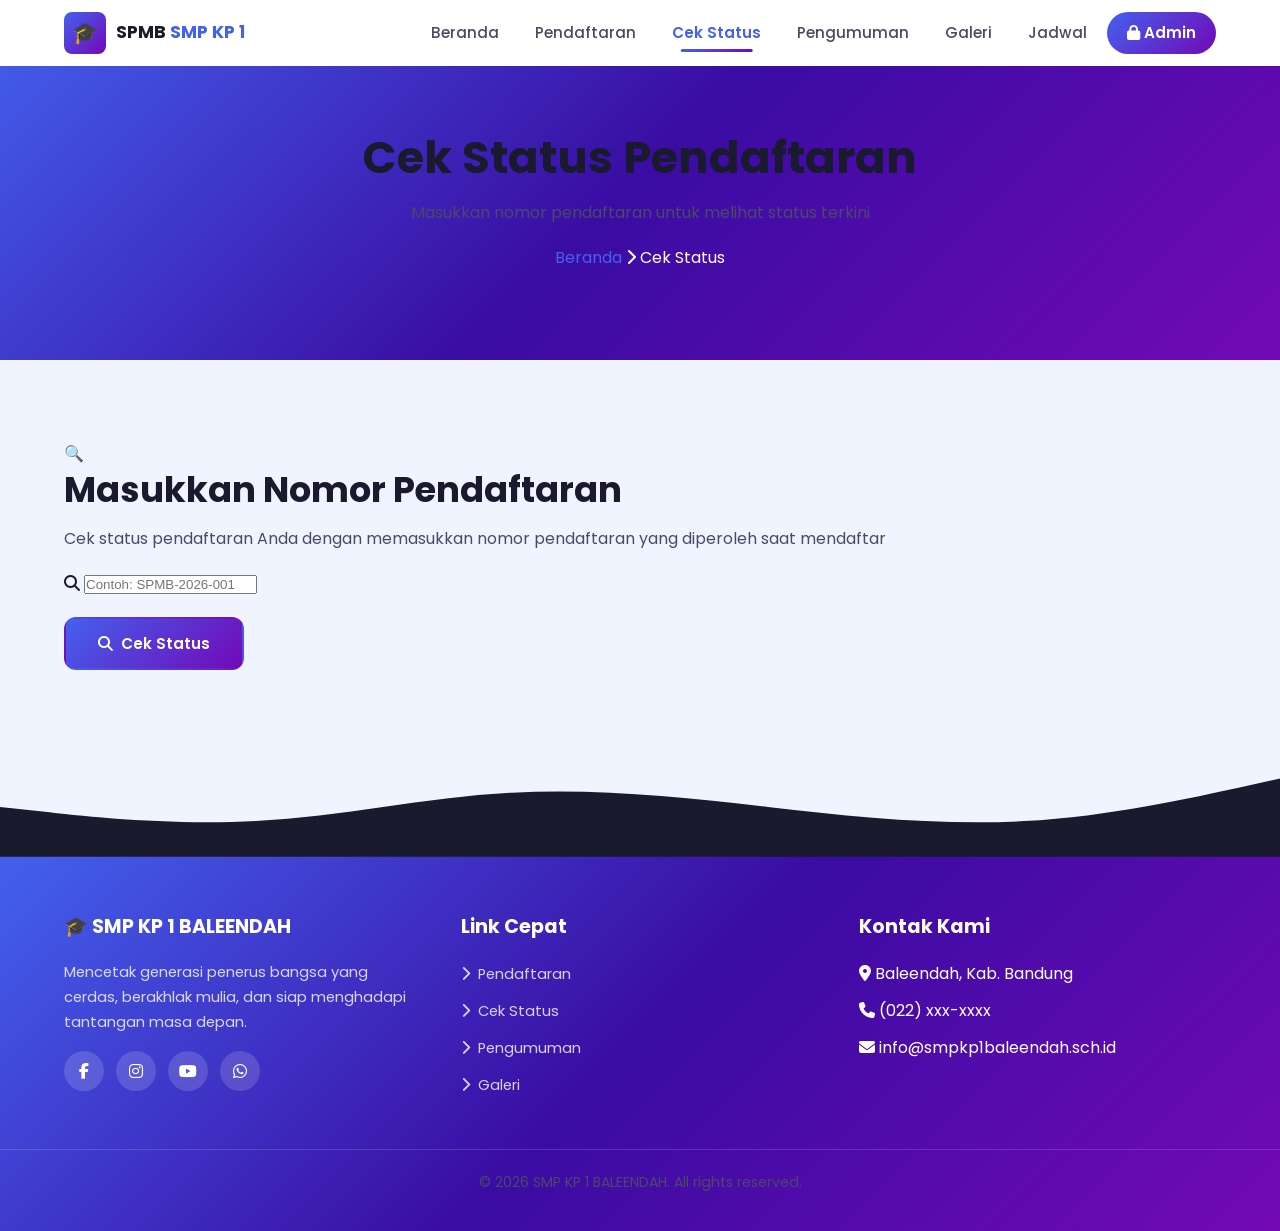
==== cek-status.html @ 46c28413 "v1" ====
<!DOCTYPE html>
<html lang="id">
<head>
    <meta charset="UTF-8">
    <meta name="viewport" content="width=device-width, initial-scale=1.0">
    <title>Cek Status - SPMB SMP KP 1 BALEENDAH</title>
    <link href="https://fonts.googleapis.com/css2?family=Poppins:wght@300;400;500;600;700;800&display=swap" rel="stylesheet">
    <link rel="stylesheet" href="https://cdnjs.cloudflare.com/ajax/libs/font-awesome/6.4.0/css/all.min.css">
    <link href="https://unpkg.com/aos@2.3.1/dist/aos.css" rel="stylesheet">
    <link rel="stylesheet" href="/css/style.css">
</head>
<body>
    <!-- Navbar -->
    <nav class="navbar">
        <div class="nav-container">
            <a href="/" class="nav-logo">
                <span class="logo-icon">🎓</span>
                <span class="logo-text">SPMB <span class="logo-highlight">SMP KP 1</span></span>
            </a>
            <div class="nav-menu" id="navMenu">
                <a href="/" class="nav-link">Beranda</a>
                <a href="/pendaftaran.html" class="nav-link">Pendaftaran</a>
                <a href="/cek-status.html" class="nav-link active">Cek Status</a>
                <a href="/pengumuman.html" class="nav-link">Pengumuman</a>
                <a href="/galeri.html" class="nav-link">Galeri</a>
                <a href="/jadwal.html" class="nav-link">Jadwal</a>
                <a href="/admin/" class="nav-link nav-admin-link"><i class="fas fa-lock"></i> Admin</a>
            </div>
            <button class="nav-toggle" id="navToggle" aria-label="Menu">
                <span></span><span></span><span></span>
            </button>
        </div>
    </nav>

    <!-- Page Hero -->
    <section class="page-hero">
        <div class="page-hero-content">
            <h1 data-aos="fade-up">Cek Status Pendaftaran</h1>
            <p data-aos="fade-up" data-aos-delay="100">Masukkan nomor pendaftaran untuk melihat status terkini</p>
            <div class="breadcrumb" data-aos="fade-up" data-aos-delay="200">
                <a href="/">Beranda</a>
                <span><i class="fas fa-chevron-right"></i></span>
                <span class="current">Cek Status</span>
            </div>
        </div>
    </section>

    <!-- Check Status Section -->
    <section class="section">
        <div class="container">
            <div class="status-check-card" data-aos="fade-up">
                <div class="status-check-header">
                    <div class="status-check-icon">🔍</div>
                    <h2>Masukkan Nomor Pendaftaran</h2>
                    <p>Cek status pendaftaran Anda dengan memasukkan nomor pendaftaran yang diperoleh saat mendaftar</p>
                </div>
                <form id="statusForm" class="status-check-form">
                    <div class="form-group">
                        <div class="input-with-icon">
                            <i class="fas fa-search"></i>
                            <input type="text" id="noPendaftaranInput" class="form-control" placeholder="Contoh: SPMB-2026-001" required>
                        </div>
                    </div>
                    <button type="submit" class="btn btn-primary btn-block" id="btnCekStatus">
                        <i class="fas fa-search"></i> Cek Status
                    </button>
                </form>

                <!-- Loading Spinner -->
                <div class="loading-spinner" id="statusLoading" style="display:none;">
                    <div class="spinner"></div>
                    <p>Mencari data pendaftaran...</p>
                </div>
            </div>

            <!-- Status Result -->
            <div id="statusResult" class="status-result" style="display:none;" data-aos="fade-up">
                <div class="status-result-card">
                    <div class="status-result-icon" id="statusIcon"></div>
                    <div class="status-result-badge" id="statusBadge"></div>
                    <div class="status-result-info">
                        <div class="info-item">
                            <span class="info-label"><i class="fas fa-user"></i> Nama Lengkap</span>
                            <span class="info-value" id="resultNama"></span>
                        </div>
                        <div class="info-item">
                            <span class="info-label"><i class="fas fa-hashtag"></i> No. Pendaftaran</span>
                            <span class="info-value" id="resultNoPendaftaran"></span>
                        </div>
                        <div class="info-item">
                            <span class="info-label"><i class="fas fa-info-circle"></i> Status</span>
                            <span class="info-value" id="resultStatus"></span>
                        </div>
                    </div>
                    <div class="status-result-actions" id="statusActions"></div>
                </div>
            </div>

            <!-- Status Error -->
            <div id="statusError" class="status-error" style="display:none;" data-aos="fade-up">
                <div class="status-error-card">
                    <div class="status-error-icon">❌</div>
                    <h3>Data Tidak Ditemukan</h3>
                    <p id="statusErrorMessage">Nomor pendaftaran tidak ditemukan. Pastikan nomor yang Anda masukkan benar.</p>
                    <button class="btn btn-secondary" onclick="resetStatusCheck()">
                        <i class="fas fa-redo"></i> Coba Lagi
                    </button>
                </div>
            </div>
        </div>
    </section>

    <!-- Footer -->
    <footer class="footer">
        <div class="footer-wave">
            <svg xmlns="http://www.w3.org/2000/svg" viewBox="0 0 1440 120" preserveAspectRatio="none">
                <path fill="currentColor" d="M0,64L48,69.3C96,75,192,85,288,80C384,75,480,53,576,48C672,43,768,53,864,64C960,75,1056,85,1152,80C1248,75,1344,53,1392,42.7L1440,32L1440,120L1392,120C1344,120,1248,120,1152,120C1056,120,960,120,864,120C768,120,672,120,576,120C480,120,384,120,288,120C192,120,96,120,48,120L0,120Z"></path>
            </svg>
        </div>
        <div class="footer-content">
            <div class="footer-container">
                <div class="footer-col">
                    <h3>🎓 SMP KP 1 BALEENDAH</h3>
                    <p>Mencetak generasi penerus bangsa yang cerdas, berakhlak mulia, dan siap menghadapi tantangan masa depan.</p>
                    <div class="footer-social">
                        <a href="#"><i class="fab fa-facebook-f"></i></a>
                        <a href="#"><i class="fab fa-instagram"></i></a>
                        <a href="#"><i class="fab fa-youtube"></i></a>
                        <a href="#"><i class="fab fa-whatsapp"></i></a>
                    </div>
                </div>
                <div class="footer-col">
                    <h3>Link Cepat</h3>
                    <ul>
                        <li><a href="/pendaftaran.html"><i class="fas fa-chevron-right"></i> Pendaftaran</a></li>
                        <li><a href="/cek-status.html"><i class="fas fa-chevron-right"></i> Cek Status</a></li>
                        <li><a href="/pengumuman.html"><i class="fas fa-chevron-right"></i> Pengumuman</a></li>
                        <li><a href="/galeri.html"><i class="fas fa-chevron-right"></i> Galeri</a></li>
                    </ul>
                </div>
                <div class="footer-col">
                    <h3>Kontak Kami</h3>
                    <ul>
                        <li><i class="fas fa-map-marker-alt"></i> Baleendah, Kab. Bandung</li>
                        <li><i class="fas fa-phone"></i> (022) xxx-xxxx</li>
                        <li><i class="fas fa-envelope"></i> info@smpkp1baleendah.sch.id</li>
                    </ul>
                </div>
            </div>
            <div class="footer-bottom">
                <p>&copy; 2026 SMP KP 1 BALEENDAH. All rights reserved.</p>
            </div>
        </div>
    </footer>

    <script src="https://unpkg.com/aos@2.3.1/dist/aos.js"></script>
    <script src="/js/config.js"></script>
    <script src="/js/app.js"></script>
    <script>AOS.init({ duration: 800, once: true });</script>
</body>
</html>
---- css/style.css ----
/* ============================================
   SPMB SMP KP 1 BALEENDAH - Main Stylesheet
   Colorful & Playful Design for Middle School
   ============================================ */

/* ------------------------------------------
   1. CSS Variables (:root)
   ------------------------------------------ */
:root {
  --primary: #4361EE;
  --primary-dark: #3A56D4;
  --primary-light: #6B83F2;
  --secondary: #F72585;
  --secondary-dark: #D91E73;
  --accent-cyan: #4CC9F0;
  --accent-purple: #7209B7;
  --accent-deep: #3A0CA3;
  --success: #06D6A0;
  --warning: #FFD166;
  --danger: #EF476F;
  --bg-main: #F0F4FF;
  --bg-card: #FFFFFF;
  --text-dark: #1A1A2E;
  --text-medium: #4A4A68;
  --text-light: #8888A0;
  --gradient-primary: linear-gradient(135deg, #4361EE, #7209B7);
  --gradient-hero: linear-gradient(135deg, #4361EE 0%, #3A0CA3 50%, #7209B7 100%);
  --gradient-secondary: linear-gradient(135deg, #F72585, #7209B7);
  --gradient-cyan: linear-gradient(135deg, #4CC9F0, #4361EE);
  --shadow-sm: 0 2px 10px rgba(67, 97, 238, 0.08);
  --shadow-md: 0 4px 20px rgba(67, 97, 238, 0.12);
  --shadow-lg: 0 8px 30px rgba(67, 97, 238, 0.18);
  --radius-sm: 8px;
  --radius-md: 12px;
  --radius-lg: 20px;
  --radius-xl: 30px;
}

/* ------------------------------------------
   2. Reset & Base
   ------------------------------------------ */
*,
*::before,
*::after {
  box-sizing: border-box;
  margin: 0;
  padding: 0;
}

html {
  scroll-behavior: smooth;
  -webkit-text-size-adjust: 100%;
}

body {
  font-family: 'Poppins', sans-serif;
  font-size: 16px;
  line-height: 1.7;
  color: var(--text-dark);
  background-color: var(--bg-main);
  overflow-x: hidden;
  -webkit-font-smoothing: antialiased;
  -moz-osx-font-smoothing: grayscale;
}

img {
  max-width: 100%;
  height: auto;
  display: block;
}

a {
  text-decoration: none;
  color: var(--primary);
  transition: color 0.3s ease;
}

a:hover {
  color: var(--primary-dark);
}

ul, ol {
  list-style: none;
}

/* ------------------------------------------
   3. Typography
   ------------------------------------------ */
h1, h2, h3, h4, h5, h6 {
  font-weight: 700;
  line-height: 1.3;
  color: var(--text-dark);
  margin-bottom: 12px;
}

h1 { font-size: 2.8rem; }
h2 { font-size: 2.2rem; }
h3 { font-size: 1.6rem; }
h4 { font-size: 1.3rem; }
h5 { font-size: 1.1rem; }
h6 { font-size: 1rem; }

p {
  color: var(--text-medium);
  margin-bottom: 16px;
  line-height: 1.8;
}

/* ------------------------------------------
   4. Container
   ------------------------------------------ */
.container {
  max-width: 1200px;
  padding: 0 24px;
  margin: 0 auto;
}

/* ------------------------------------------
   5. Navbar
   ------------------------------------------ */
.navbar {
  position: fixed;
  top: 0;
  left: 0;
  width: 100%;
  background: var(--bg-card);
  z-index: 1000;
  transition: all 0.3s ease;
  padding: 12px 0;
}

.navbar.scrolled {
  box-shadow: var(--shadow-md);
  padding: 8px 0;
}

.nav-container {
  max-width: 1200px;
  margin: 0 auto;
  padding: 0 24px;
  display: flex;
  align-items: center;
  justify-content: space-between;
}

.nav-logo {
  display: flex;
  align-items: center;
  gap: 10px;
  text-decoration: none;
}

.logo-icon {
  width: 42px;
  height: 42px;
  background: var(--gradient-primary);
  border-radius: var(--radius-sm);
  display: flex;
  align-items: center;
  justify-content: center;
  font-size: 1.3rem;
  color: #fff;
  font-weight: 800;
}

.logo-text {
  font-size: 1.1rem;
  font-weight: 700;
  color: var(--text-dark);
}

.logo-highlight {
  color: var(--primary);
}

.nav-menu {
  display: flex;
  align-items: center;
  gap: 4px;
}

.nav-link {
  display: inline-block;
  padding: 8px 16px;
  font-size: 0.95rem;
  font-weight: 500;
  color: var(--text-medium);
  text-decoration: none;
  border-radius: var(--radius-sm);
  transition: all 0.3s ease;
  position: relative;
}

.nav-link::after {
  content: '';
  position: absolute;
  bottom: 2px;
  left: 50%;
  transform: translateX(-50%);
  width: 0;
  height: 3px;
  background: var(--gradient-primary);
  border-radius: 2px;
  transition: width 0.3s ease;
}

.nav-link:hover {
  color: var(--primary);
}

.nav-link:hover::after {
  width: 60%;
}

.nav-link.active {
  color: var(--primary);
  font-weight: 600;
}

.nav-link.active::after {
  width: 60%;
}

.nav-admin-link {
  background: var(--gradient-primary);
  color: #fff !important;
  border-radius: var(--radius-xl);
  padding: 8px 20px;
  font-weight: 600;
}

.nav-admin-link::after {
  display: none;
}

.nav-admin-link:hover {
  color: #fff;
  transform: translateY(-2px);
  box-shadow: var(--shadow-md);
}

.nav-toggle {
  display: none;
  flex-direction: column;
  gap: 5px;
  background: none;
  border: none;
  cursor: pointer;
  padding: 4px;
  z-index: 1001;
}

.nav-toggle span {
  display: block;
  width: 26px;
  height: 3px;
  background: var(--text-dark);
  border-radius: 3px;
  transition: all 0.3s ease;
}

.nav-toggle.active span:nth-child(1) {
  transform: translateY(8px) rotate(45deg);
}

.nav-toggle.active span:nth-child(2) {
  opacity: 0;
}

.nav-toggle.active span:nth-child(3) {
  transform: translateY(-8px) rotate(-45deg);
}

/* ------------------------------------------
   6. Hero Section
   ------------------------------------------ */
.hero {
  min-height: 85vh;
  background: var(--gradient-hero);
  color: #fff;
  display: flex;
  align-items: center;
  position: relative;
  overflow: hidden;
  padding-top: 80px;
}

.hero-container {
  max-width: 1200px;
  margin: 0 auto;
  padding: 0 24px;
  display: flex;
  align-items: center;
  justify-content: space-between;
  gap: 40px;
  width: 100%;
}

.hero-content {
  flex: 1;
  max-width: 650px;
  position: relative;
  z-index: 2;
}

.hero-title {
  font-size: 3.2rem;
  font-weight: 800;
  line-height: 1.2;
  margin-bottom: 20px;
  color: #fff;
}

.hero-title span {
  display: block;
}

.hero-title .highlight {
  background: linear-gradient(135deg, #4CC9F0, #FFD166);
  -webkit-background-clip: text;
  -webkit-text-fill-color: transparent;
  background-clip: text;
}

.hero-subtitle {
  font-size: 1.15rem;
  font-weight: 300;
  opacity: 0.92;
  margin-bottom: 36px;
  line-height: 1.8;
  color: rgba(255, 255, 255, 0.92);
}

.hero-buttons {
  display: flex;
  gap: 16px;
  flex-wrap: wrap;
}

.hero-image {
  flex: 1;
  display: flex;
  align-items: center;
  justify-content: center;
  position: relative;
  z-index: 2;
}

/* Decorative floating shapes */
.hero-shapes {
  position: absolute;
  top: 0;
  left: 0;
  width: 100%;
  height: 100%;
  overflow: hidden;
  z-index: 1;
  pointer-events: none;
}

.hero-shape {
  position: absolute;
  border-radius: 50%;
  opacity: 0.12;
  animation: float 6s ease-in-out infinite;
}

.hero-shape:nth-child(1) {
  width: 80px;
  height: 80px;
  background: var(--accent-cyan);
  top: 15%;
  right: 10%;
  animation-delay: 0s;
}

.hero-shape:nth-child(2) {
  width: 120px;
  height: 120px;
  background: var(--secondary);
  bottom: 20%;
  right: 25%;
  animation-delay: 1s;
}

.hero-shape:nth-child(3) {
  width: 60px;
  height: 60px;
  background: var(--warning);
  top: 40%;
  right: 5%;
  border-radius: 12px;
  animation-delay: 2s;
}

.hero-shape:nth-child(4) {
  width: 100px;
  height: 100px;
  background: var(--success);
  bottom: 10%;
  left: 5%;
  animation-delay: 1.5s;
}

.hero-shape:nth-child(5) {
  width: 50px;
  height: 50px;
  background: var(--accent-cyan);
  top: 10%;
  left: 15%;
  border-radius: 8px;
  animation-delay: 3s;
}

.hero-shape:nth-child(6) {
  width: 70px;
  height: 70px;
  background: var(--warning);
  top: 60%;
  left: 30%;
  animation-delay: 2.5s;
}

/* ------------------------------------------
   7. Page Hero (Sub-pages)
   ------------------------------------------ */
.page-hero {
  min-height: 40vh;
  background: var(--gradient-hero);
  display: flex;
  align-items: center;
  justify-content: center;
  text-align: center;
  color: #fff;
  padding-top: 80px;
  padding-bottom: 40px;
  position: relative;
  overflow: hidden;
}

.page-hero-title {
  font-size: 2.5rem;
  font-weight: 800;
  margin-bottom: 12px;
  color: #fff;
}

.page-hero-subtitle {
  font-size: 1.1rem;
  opacity: 0.9;
  font-weight: 300;
  color: rgba(255, 255, 255, 0.9);
}

.page-hero-breadcrumb {
  margin-top: 16px;
  display: flex;
  align-items: center;
  justify-content: center;
  gap: 8px;
  font-size: 0.9rem;
  opacity: 0.8;
}

.page-hero-breadcrumb a {
  color: rgba(255, 255, 255, 0.85);
  text-decoration: none;
  transition: color 0.3s ease;
}

.page-hero-breadcrumb a:hover {
  color: #fff;
}

.page-hero-breadcrumb span {
  color: rgba(255, 255, 255, 0.6);
}

/* ------------------------------------------
   8. Wave Divider
   ------------------------------------------ */
.wave-divider {
  position: relative;
  width: 100%;
  line-height: 0;
  margin-top: -2px;
}

.wave-divider svg {
  display: block;
  width: 100%;
  height: auto;
}

/* ------------------------------------------
   9. Section
   ------------------------------------------ */
.section {
  padding: 80px 0;
}

.section-header {
  text-align: center;
  margin-bottom: 48px;
}

.section-title {
  font-size: 2rem;
  font-weight: 700;
  color: var(--text-dark);
  position: relative;
  display: inline-block;
  margin-bottom: 16px;
}

.section-title::after {
  content: '';
  position: absolute;
  bottom: -8px;
  left: 50%;
  transform: translateX(-50%);
  width: 60px;
  height: 4px;
  background: var(--gradient-primary);
  border-radius: 4px;
}

.section-subtitle {
  color: var(--text-medium);
  font-size: 1.05rem;
  max-width: 600px;
  margin: 16px auto 0;
}

/* ------------------------------------------
   10. Cards
   ------------------------------------------ */
.card {
  background: var(--bg-card);
  border-radius: var(--radius-lg);
  box-shadow: var(--shadow-md);
  padding: 32px;
  transition: all 0.4s ease;
}

.card:hover {
  transform: translateY(-8px);
  box-shadow: var(--shadow-lg);
}

.card-icon {
  width: 70px;
  height: 70px;
  border-radius: 50%;
  background: var(--gradient-primary);
  display: flex;
  align-items: center;
  justify-content: center;
  font-size: 1.8rem;
  margin-bottom: 20px;
}

.card-title {
  font-size: 1.2rem;
  font-weight: 700;
  margin-bottom: 10px;
  color: var(--text-dark);
}

.card-text {
  color: var(--text-medium);
  font-size: 0.95rem;
  line-height: 1.7;
}

.cards-grid {
  display: grid;
  grid-template-columns: repeat(auto-fit, minmax(250px, 1fr));
  gap: 24px;
}

/* ------------------------------------------
   11. Stats Section
   ------------------------------------------ */
.stats-section {
  background: var(--gradient-primary);
  padding: 60px 0;
  position: relative;
  overflow: hidden;
}

.stats-grid-home {
  display: grid;
  grid-template-columns: repeat(4, 1fr);
  gap: 32px;
}

.stat-item {
  text-align: center;
  color: #fff;
}

.stat-number {
  font-size: 2.5rem;
  font-weight: 800;
  display: block;
  margin-bottom: 4px;
}

.stat-label {
  font-size: 0.95rem;
  opacity: 0.9;
  font-weight: 400;
}

/* ------------------------------------------
   12. CTA Section
   ------------------------------------------ */
.cta-section {
  background: var(--gradient-secondary);
  color: #fff;
  padding: 80px 0;
  text-align: center;
  position: relative;
  overflow: hidden;
}

.cta-section h2 {
  font-size: 2.2rem;
  font-weight: 800;
  margin-bottom: 16px;
  color: #fff;
}

.cta-section p {
  font-size: 1.1rem;
  opacity: 0.92;
  margin-bottom: 32px;
  max-width: 550px;
  margin-left: auto;
  margin-right: auto;
  color: rgba(255, 255, 255, 0.92);
}

/* ------------------------------------------
   13. Testimonials
   ------------------------------------------ */
.testimonial-card {
  background: var(--bg-card);
  border-radius: var(--radius-lg);
  box-shadow: var(--shadow-md);
  padding: 32px;
  text-align: center;
  transition: all 0.4s ease;
}

.testimonial-card:hover {
  transform: translateY(-5px);
  box-shadow: var(--shadow-lg);
}

.testimonial-card .quote {
  font-size: 1rem;
  color: var(--text-medium);
  font-style: italic;
  margin-bottom: 20px;
  line-height: 1.8;
  position: relative;
  padding: 0 16px;
}

.testimonial-card .quote::before {
  content: '\201C';
  font-size: 3rem;
  color: var(--primary-light);
  position: absolute;
  top: -10px;
  left: -5px;
  font-family: Georgia, serif;
  line-height: 1;
}

.testimonial-card .avatar {
  width: 56px;
  height: 56px;
  border-radius: 50%;
  object-fit: cover;
  margin: 0 auto 12px;
  border: 3px solid var(--primary-light);
}

.testimonial-card .name {
  font-weight: 700;
  color: var(--text-dark);
  font-size: 1rem;
}

.testimonial-card .role {
  font-size: 0.85rem;
  color: var(--text-light);
}

/* ------------------------------------------
   14. Buttons
   ------------------------------------------ */
.btn {
  display: inline-flex;
  align-items: center;
  gap: 8px;
  padding: 14px 32px;
  border-radius: var(--radius-md);
  font-weight: 600;
  font-size: 0.95rem;
  font-family: 'Poppins', sans-serif;
  cursor: pointer;
  border: 2px solid transparent;
  transition: all 0.3s ease;
  text-decoration: none;
  line-height: 1.4;
}

.btn:hover {
  transform: translateY(-2px);
  box-shadow: var(--shadow-md);
}

.btn:active {
  transform: translateY(0);
}

.btn-primary {
  background: var(--gradient-primary);
  color: #fff;
  border-color: transparent;
}

.btn-primary:hover {
  color: #fff;
  box-shadow: 0 6px 20px rgba(67, 97, 238, 0.35);
}

.btn-secondary {
  background: #fff;
  color: var(--primary);
  border-color: var(--primary);
}

.btn-secondary:hover {
  background: var(--primary);
  color: #fff;
}

.btn-success {
  background: var(--success);
  color: #fff;
  border-color: var(--success);
}

.btn-success:hover {
  background: #05c08e;
  border-color: #05c08e;
  color: #fff;
}

.btn-danger {
  background: var(--danger);
  color: #fff;
  border-color: var(--danger);
}

.btn-danger:hover {
  background: #d93d5e;
  border-color: #d93d5e;
  color: #fff;
}

.btn-warning {
  background: var(--warning);
  color: var(--text-dark);
  border-color: var(--warning);
}

.btn-warning:hover {
  background: #f0c150;
  border-color: #f0c150;
}

.btn-outline {
  background: transparent;
  border: 2px solid var(--primary);
  color: var(--primary);
}

.btn-outline:hover {
  background: var(--primary);
  color: #fff;
}

.btn-lg {
  padding: 16px 40px;
  font-size: 1.05rem;
}

.btn-sm {
  padding: 8px 20px;
  font-size: 0.85rem;
}

.btn-icon {
  width: 42px;
  height: 42px;
  padding: 0;
  border-radius: 50%;
  display: inline-flex;
  align-items: center;
  justify-content: center;
}

.btn-white {
  background: #fff;
  color: var(--secondary);
  border-color: #fff;
  font-weight: 700;
}

.btn-white:hover {
  background: rgba(255, 255, 255, 0.9);
  color: var(--secondary-dark);
  box-shadow: 0 6px 20px rgba(0, 0, 0, 0.15);
}

/* ------------------------------------------
   15. Forms
   ------------------------------------------ */
.form-group {
  margin-bottom: 20px;
}

.form-label {
  display: block;
  font-weight: 600;
  font-size: 0.95rem;
  color: var(--text-dark);
  margin-bottom: 8px;
}

.form-label .required {
  color: var(--danger);
  margin-left: 2px;
}

.form-input,
.form-select,
.form-textarea {
  width: 100%;
  padding: 14px 18px;
  border: 2px solid #E0E0F0;
  border-radius: var(--radius-sm);
  font-family: 'Poppins', sans-serif;
  font-size: 0.95rem;
  color: var(--text-dark);
  background: #fff;
  transition: all 0.3s ease;
  outline: none;
}

.form-input:focus,
.form-select:focus,
.form-textarea:focus {
  border-color: var(--primary);
  box-shadow: 0 0 0 4px rgba(67, 97, 238, 0.1);
}

.form-textarea {
  min-height: 120px;
  resize: vertical;
}

.form-select {
  appearance: none;
  background-image: url("data:image/svg+xml,%3Csvg xmlns='http://www.w3.org/2000/svg' width='12' height='12' viewBox='0 0 12 12'%3E%3Cpath fill='%234A4A68' d='M6 8L1 3h10z'/%3E%3C/svg%3E");
  background-repeat: no-repeat;
  background-position: right 16px center;
  padding-right: 40px;
}

.form-file {
  width: 100%;
  padding: 14px 18px;
  border: 2px dashed #E0E0F0;
  border-radius: var(--radius-sm);
  font-family: 'Poppins', sans-serif;
  font-size: 0.95rem;
  color: var(--text-medium);
  background: #FAFBFF;
  cursor: pointer;
  transition: all 0.3s ease;
}

.form-file:hover,
.form-file:focus {
  border-color: var(--primary);
}

.form-error {
  color: var(--danger);
  font-size: 0.85rem;
  margin-top: 6px;
  display: flex;
  align-items: center;
  gap: 4px;
}

.form-help {
  font-size: 0.85rem;
  color: var(--text-light);
  margin-top: 6px;
}

.form-row {
  display: flex;
  gap: 16px;
}

.form-row .form-group {
  flex: 1;
}

/* ------------------------------------------
   16. Tables
   ------------------------------------------ */
.table-container {
  overflow-x: auto;
  background: var(--bg-card);
  border-radius: var(--radius-lg);
  box-shadow: var(--shadow-sm);
}

.data-table {
  width: 100%;
  border-collapse: collapse;
}

.data-table th {
  background: var(--gradient-primary);
  color: #fff;
  padding: 14px 18px;
  font-weight: 600;
  font-size: 0.9rem;
  text-align: left;
  white-space: nowrap;
}

.data-table th:first-child {
  border-radius: var(--radius-lg) 0 0 0;
}

.data-table th:last-child {
  border-radius: 0 var(--radius-lg) 0 0;
}

.data-table td {
  padding: 12px 18px;
  font-size: 0.9rem;
  border-bottom: 1px solid #F0F0F8;
  color: var(--text-medium);
}

.data-table tr:hover {
  background: #F5F8FF;
}

.data-table tr:last-child td {
  border-bottom: none;
}

.status-badge {
  display: inline-block;
  padding: 4px 16px;
  border-radius: var(--radius-xl);
  font-weight: 600;
  font-size: 0.8rem;
  text-transform: capitalize;
}

.status-proses {
  background: rgba(255, 209, 102, 0.2);
  color: #CC9A00;
}

.status-diterima {
  background: rgba(6, 214, 160, 0.2);
  color: #05A77B;
}

.status-ditolak {
  background: rgba(239, 71, 111, 0.2);
  color: #C93456;
}

/* ------------------------------------------
   17. Modals
   ------------------------------------------ */
.modal-overlay {
  position: fixed;
  top: 0;
  left: 0;
  right: 0;
  bottom: 0;
  background: rgba(0, 0, 0, 0.5);
  z-index: 2000;
  display: none;
  align-items: center;
  justify-content: center;
  padding: 24px;
  backdrop-filter: blur(4px);
}

.modal-overlay.active {
  display: flex;
}

.modal {
  background: var(--bg-card);
  border-radius: var(--radius-lg);
  max-width: 600px;
  width: 90%;
  max-height: 80vh;
  overflow-y: auto;
  box-shadow: var(--shadow-lg);
  animation: slideIn 0.3s ease;
}

.modal-header {
  display: flex;
  align-items: center;
  justify-content: space-between;
  padding: 24px;
  border-bottom: 1px solid #F0F0F8;
}

.modal-header h3 {
  margin-bottom: 0;
  font-size: 1.2rem;
}

.modal-body {
  padding: 24px;
}

.modal-footer {
  padding: 16px 24px;
  display: flex;
  justify-content: flex-end;
  gap: 12px;
  border-top: 1px solid #F0F0F8;
}

.modal-close {
  cursor: pointer;
  background: none;
  border: none;
  font-size: 1.4rem;
  color: var(--text-light);
  transition: color 0.3s ease;
  width: 36px;
  height: 36px;
  display: flex;
  align-items: center;
  justify-content: center;
  border-radius: 50%;
}

.modal-close:hover {
  color: var(--danger);
  background: rgba(239, 71, 111, 0.1);
}

/* ------------------------------------------
   18. Footer
   ------------------------------------------ */
.footer {
  position: relative;
}

.footer-wave {
  position: relative;
  line-height: 0;
  margin-bottom: -2px;
}

.footer-wave svg {
  display: block;
  width: 100%;
  height: auto;
}

.footer-content {
  background: var(--gradient-hero);
  padding: 60px 0 20px;
  color: #fff;
}

.footer-container {
  max-width: 1200px;
  margin: 0 auto;
  padding: 0 24px;
  display: grid;
  grid-template-columns: repeat(3, 1fr);
  gap: 40px;
}

.footer-col h3 {
  color: #fff;
  font-size: 1.2rem;
  margin-bottom: 20px;
  font-weight: 700;
}

.footer-col p {
  color: rgba(255, 255, 255, 0.8);
  font-size: 0.92rem;
  line-height: 1.7;
}

.footer-col a {
  color: rgba(255, 255, 255, 0.8);
  text-decoration: none;
  transition: all 0.3s ease;
}

.footer-col a:hover {
  color: #fff;
  transform: translateX(5px);
}

.footer-col ul {
  list-style: none;
}

.footer-col ul li {
  margin-bottom: 10px;
}

.footer-col ul li a {
  display: inline-flex;
  align-items: center;
  gap: 8px;
  font-size: 0.92rem;
  transition: all 0.3s ease;
}

.footer-col ul li a:hover {
  color: #fff;
  transform: translateX(5px);
}

.footer-social {
  display: flex;
  gap: 12px;
  margin-top: 16px;
}

.footer-social a {
  width: 40px;
  height: 40px;
  background: rgba(255, 255, 255, 0.15);
  border-radius: 50%;
  display: flex;
  align-items: center;
  justify-content: center;
  font-size: 1rem;
  color: #fff;
  transition: all 0.3s ease;
}

.footer-social a:hover {
  background: rgba(255, 255, 255, 0.3);
  transform: scale(1.1);
}

.footer-bottom {
  text-align: center;
  border-top: 1px solid rgba(255, 255, 255, 0.15);
  padding-top: 20px;
  margin-top: 40px;
  font-size: 0.88rem;
  color: rgba(255, 255, 255, 0.7);
}

/* ------------------------------------------
   19. Loading
   ------------------------------------------ */
.loading-spinner {
  width: 40px;
  height: 40px;
  border: 4px solid rgba(67, 97, 238, 0.15);
  border-top-color: var(--primary);
  border-radius: 50%;
  animation: spin 0.8s linear infinite;
}

.loading-overlay {
  position: fixed;
  top: 0;
  left: 0;
  width: 100%;
  height: 100%;
  background: rgba(255, 255, 255, 0.85);
  display: flex;
  align-items: center;
  justify-content: center;
  z-index: 9999;
  backdrop-filter: blur(4px);
}

/* ------------------------------------------
   20. Alerts
   ------------------------------------------ */
.alert {
  padding: 16px 20px;
  border-radius: var(--radius-md);
  margin-bottom: 16px;
  border-left: 4px solid;
  font-size: 0.95rem;
  display: flex;
  align-items: flex-start;
  gap: 12px;
}

.alert i {
  margin-top: 2px;
}

.alert-success {
  background: rgba(6, 214, 160, 0.1);
  border-color: var(--success);
  color: #05A77B;
}

.alert-error {
  background: rgba(239, 71, 111, 0.1);
  border-color: var(--danger);
  color: #C93456;
}

.alert-warning {
  background: rgba(255, 209, 102, 0.15);
  border-color: var(--warning);
  color: #CC9A00;
}

.alert-info {
  background: rgba(67, 97, 238, 0.08);
  border-color: var(--primary);
  color: var(--primary);
}

/* ------------------------------------------
   21. Timeline
   ------------------------------------------ */
.timeline {
  position: relative;
  padding-left: 20px;
}

.timeline::before {
  content: '';
  position: absolute;
  left: 7px;
  top: 0;
  bottom: 0;
  width: 3px;
  background: linear-gradient(to bottom, var(--primary), var(--accent-purple));
  border-radius: 3px;
}

.timeline-item {
  position: relative;
  padding-left: 40px;
  margin-bottom: 40px;
}

.timeline-item:last-child {
  margin-bottom: 0;
}

.timeline-dot {
  position: absolute;
  left: -1px;
  top: 4px;
  width: 16px;
  height: 16px;
  border-radius: 50%;
  background: var(--gradient-primary);
  border: 3px solid #fff;
  box-shadow: var(--shadow-sm);
  z-index: 1;
}

.timeline-content {
  background: var(--bg-card);
  border-radius: var(--radius-md);
  padding: 20px 24px;
  box-shadow: var(--shadow-sm);
  transition: all 0.3s ease;
}

.timeline-content:hover {
  box-shadow: var(--shadow-md);
}

.timeline-date {
  display: inline-block;
  padding: 4px 14px;
  background: rgba(67, 97, 238, 0.1);
  color: var(--primary);
  border-radius: var(--radius-xl);
  font-size: 0.82rem;
  font-weight: 600;
  margin-bottom: 8px;
}

.timeline-title {
  font-size: 1.05rem;
  font-weight: 700;
  color: var(--text-dark);
  margin-bottom: 6px;
}

.timeline-desc {
  font-size: 0.92rem;
  color: var(--text-medium);
  line-height: 1.7;
}

/* ------------------------------------------
   22. Gallery
   ------------------------------------------ */
.gallery-filter {
  display: flex;
  gap: 10px;
  flex-wrap: wrap;
  margin-bottom: 30px;
  justify-content: center;
}

.gallery-filter .btn {
  padding: 8px 24px;
  font-size: 0.9rem;
  border-radius: var(--radius-xl);
}

.gallery-filter .btn.active {
  background: var(--gradient-primary);
  color: #fff;
  border-color: transparent;
}

.gallery-grid {
  display: grid;
  grid-template-columns: repeat(auto-fill, minmax(280px, 1fr));
  gap: 20px;
}

.gallery-item {
  position: relative;
  border-radius: var(--radius-lg);
  overflow: hidden;
  aspect-ratio: 4/3;
  cursor: pointer;
}

.gallery-img {
  width: 100%;
  height: 100%;
  object-fit: cover;
  transition: transform 0.5s ease;
}

.gallery-item:hover .gallery-img {
  transform: scale(1.1);
}

.gallery-overlay {
  position: absolute;
  inset: 0;
  background: linear-gradient(to top, rgba(26, 26, 46, 0.8), transparent);
  opacity: 0;
  transition: opacity 0.4s ease;
  display: flex;
  align-items: flex-end;
  padding: 20px;
}

.gallery-item:hover .gallery-overlay {
  opacity: 1;
}

.gallery-caption {
  color: #fff;
  font-weight: 600;
  font-size: 0.95rem;
}

.gallery-lightbox {
  position: fixed;
  inset: 0;
  z-index: 3000;
  background: rgba(0, 0, 0, 0.92);
  display: none;
  align-items: center;
  justify-content: center;
  padding: 24px;
}

.gallery-lightbox.active {
  display: flex;
}

.gallery-lightbox img {
  max-width: 90%;
  max-height: 90%;
  border-radius: var(--radius-md);
  box-shadow: 0 0 40px rgba(0, 0, 0, 0.5);
}

.gallery-lightbox-close {
  position: absolute;
  top: 24px;
  right: 24px;
  color: #fff;
  font-size: 2rem;
  cursor: pointer;
  background: none;
  border: none;
  width: 48px;
  height: 48px;
  display: flex;
  align-items: center;
  justify-content: center;
  border-radius: 50%;
  transition: background 0.3s ease;
}

.gallery-lightbox-close:hover {
  background: rgba(255, 255, 255, 0.1);
}

/* ------------------------------------------
   23. News / Pengumuman
   ------------------------------------------ */
.news-grid {
  display: grid;
  grid-template-columns: repeat(auto-fill, minmax(340px, 1fr));
  gap: 24px;
}

.news-card {
  border-radius: var(--radius-lg);
  overflow: hidden;
  box-shadow: var(--shadow-md);
  background: var(--bg-card);
  transition: all 0.4s ease;
}

.news-card:hover {
  transform: translateY(-5px);
  box-shadow: var(--shadow-lg);
}

.news-img {
  height: 200px;
  overflow: hidden;
}

.news-img img {
  width: 100%;
  height: 100%;
  object-fit: cover;
  transition: transform 0.5s ease;
}

.news-card:hover .news-img img {
  transform: scale(1.08);
}

.news-content {
  padding: 24px;
}

.news-date {
  font-size: 0.82rem;
  color: var(--text-light);
  display: flex;
  align-items: center;
  gap: 6px;
  margin-bottom: 8px;
}

.news-title {
  font-weight: 600;
  font-size: 1.1rem;
  margin-bottom: 8px;
  color: var(--text-dark);
  line-height: 1.4;
}

.news-excerpt {
  color: var(--text-medium);
  font-size: 0.92rem;
  line-height: 1.7;
  margin-bottom: 12px;
}

.news-tag {
  display: inline-block;
  padding: 3px 14px;
  background: var(--gradient-primary);
  color: #fff;
  border-radius: var(--radius-xl);
  font-size: 0.75rem;
  font-weight: 600;
}

/* ------------------------------------------
   24. Registration Form Specific
   ------------------------------------------ */
.registration-form {
  max-width: 800px;
  margin: 0 auto;
}

.form-step {
  display: none;
}

.form-step.active {
  display: block;
  animation: fadeInUp 0.4s ease;
}

.step-indicator {
  display: flex;
  align-items: center;
  justify-content: center;
  margin-bottom: 40px;
  gap: 0;
}

.step-circle {
  width: 40px;
  height: 40px;
  border-radius: 50%;
  background: #E0E0F0;
  color: var(--text-light);
  display: flex;
  align-items: center;
  justify-content: center;
  font-weight: 700;
  font-size: 0.9rem;
  transition: all 0.3s ease;
  position: relative;
  z-index: 1;
}

.step-circle.active {
  background: var(--gradient-primary);
  color: #fff;
  box-shadow: 0 4px 15px rgba(67, 97, 238, 0.3);
}

.step-circle.completed {
  background: var(--success);
  color: #fff;
}

.step-line {
  width: 80px;
  height: 3px;
  background: #E0E0F0;
  transition: background 0.3s ease;
}

.step-line.active {
  background: var(--gradient-primary);
}

.file-upload-area {
  border: 2px dashed #D0D0E8;
  border-radius: var(--radius-md);
  padding: 40px 24px;
  text-align: center;
  cursor: pointer;
  transition: all 0.3s ease;
  background: #FAFBFF;
}

.file-upload-area:hover,
.file-upload-area.dragover {
  border-color: var(--primary);
  background: rgba(67, 97, 238, 0.04);
}

.file-upload-area i {
  font-size: 2.5rem;
  color: var(--primary-light);
  margin-bottom: 12px;
}

.file-upload-area p {
  font-size: 0.95rem;
  color: var(--text-medium);
}

.file-upload-area .browse-link {
  color: var(--primary);
  font-weight: 600;
  cursor: pointer;
}

.file-preview {
  display: inline-block;
  width: 80px;
  height: 80px;
  border-radius: var(--radius-sm);
  overflow: hidden;
  margin-top: 12px;
  border: 2px solid #E0E0F0;
}

.file-preview img {
  width: 100%;
  height: 100%;
  object-fit: cover;
}

.progress-bar {
  width: 100%;
  height: 8px;
  background: #E0E0F0;
  border-radius: 8px;
  overflow: hidden;
  margin-top: 8px;
}

.progress-fill {
  height: 100%;
  background: var(--gradient-primary);
  border-radius: 8px;
  transition: width 0.5s ease;
  animation: pulse 1.5s ease-in-out infinite;
}

/* ------------------------------------------
   25. Check Status
   ------------------------------------------ */
.status-card {
  max-width: 600px;
  margin: 0 auto;
  background: var(--bg-card);
  border-radius: var(--radius-lg);
  box-shadow: var(--shadow-md);
  padding: 40px;
  text-align: center;
}

.status-result {
  padding: 32px 0;
}

.status-result .status-icon {
  font-size: 4rem;
  margin-bottom: 16px;
}

.status-result .status-icon.success {
  color: var(--success);
}

.status-result .status-icon.pending {
  color: var(--warning);
}

.status-result .status-icon.rejected {
  color: var(--danger);
}

.status-info {
  text-align: left;
  margin-top: 24px;
}

.status-info .info-row {
  display: flex;
  justify-content: space-between;
  padding: 12px 0;
  border-bottom: 1px solid #F0F0F8;
  font-size: 0.95rem;
}

.status-info .info-label {
  font-weight: 600;
  color: var(--text-dark);
}

.status-info .info-value {
  color: var(--text-medium);
}

/* ------------------------------------------
   26. Admin Login
   ------------------------------------------ */
.admin-login-page {
  min-height: 100vh;
  background: var(--gradient-hero);
  display: flex;
  align-items: center;
  justify-content: center;
  padding: 24px;
}

.login-card {
  max-width: 440px;
  width: 100%;
  background: var(--bg-card);
  border-radius: var(--radius-lg);
  box-shadow: var(--shadow-lg);
  padding: 48px;
  text-align: center;
}

.login-card .login-logo {
  width: 70px;
  height: 70px;
  background: var(--gradient-primary);
  border-radius: var(--radius-md);
  display: flex;
  align-items: center;
  justify-content: center;
  font-size: 1.8rem;
  color: #fff;
  margin: 0 auto 24px;
}

.login-card h2 {
  font-size: 1.5rem;
  margin-bottom: 8px;
}

.login-card p {
  font-size: 0.95rem;
  margin-bottom: 32px;
}

/* ------------------------------------------
   27. Admin Dashboard
   ------------------------------------------ */
.admin-layout {
  display: flex;
  min-height: 100vh;
}

.admin-sidebar {
  width: 260px;
  background: var(--gradient-hero);
  position: fixed;
  left: 0;
  top: 0;
  height: 100%;
  padding: 24px 16px;
  overflow-y: auto;
  z-index: 999;
  transition: transform 0.3s ease;
}

.sidebar-logo {
  display: flex;
  align-items: center;
  gap: 12px;
  padding: 8px 12px;
  margin-bottom: 32px;
  text-decoration: none;
}

.sidebar-logo .logo-icon {
  width: 40px;
  height: 40px;
  background: rgba(255, 255, 255, 0.2);
  border-radius: var(--radius-sm);
  display: flex;
  align-items: center;
  justify-content: center;
  font-size: 1.2rem;
  color: #fff;
  font-weight: 800;
}

.sidebar-logo .logo-text {
  color: #fff;
  font-size: 1rem;
  font-weight: 700;
}

.sidebar-nav {
  display: flex;
  flex-direction: column;
  gap: 4px;
}

.sidebar-nav-item {
  padding: 12px 20px;
  border-radius: var(--radius-md);
  color: rgba(255, 255, 255, 0.8);
  text-decoration: none;
  font-size: 0.92rem;
  font-weight: 500;
  display: flex;
  align-items: center;
  gap: 12px;
  transition: all 0.3s ease;
  cursor: pointer;
}

.sidebar-nav-item i {
  width: 24px;
  text-align: center;
  font-size: 1rem;
}

.sidebar-nav-item:hover {
  background: rgba(255, 255, 255, 0.1);
  color: #fff;
}

.sidebar-nav-item.active {
  background: rgba(255, 255, 255, 0.2);
  color: #fff;
  font-weight: 600;
}

.admin-main {
  flex: 1;
  margin-left: 260px;
  padding: 24px;
  background: var(--bg-main);
  min-height: 100vh;
}

.admin-header {
  display: flex;
  align-items: center;
  justify-content: space-between;
  margin-bottom: 24px;
  flex-wrap: wrap;
  gap: 16px;
}

.admin-header h1 {
  font-size: 1.6rem;
  margin-bottom: 0;
}

.admin-content {
  /* wrapper for admin tab contents */
}

.admin-tab-content {
  display: none;
}

.admin-tab-content.active {
  display: block;
  animation: fadeInUp 0.3s ease;
}

/* ------------------------------------------
   28. Admin Stat Cards
   ------------------------------------------ */
.stats-grid {
  display: grid;
  grid-template-columns: repeat(auto-fit, minmax(240px, 1fr));
  gap: 20px;
  margin-bottom: 24px;
}

.stat-card {
  background: var(--bg-card);
  border-radius: var(--radius-lg);
  padding: 24px;
  box-shadow: var(--shadow-sm);
  border-left: 4px solid;
  position: relative;
  overflow: hidden;
  transition: all 0.3s ease;
}

.stat-card:hover {
  box-shadow: var(--shadow-md);
  transform: translateY(-2px);
}

.stat-card-blue { border-color: var(--primary); }
.stat-card-green { border-color: var(--success); }
.stat-card-red { border-color: var(--danger); }
.stat-card-yellow { border-color: var(--warning); }

.stat-card .stat-icon {
  float: right;
  font-size: 2.5rem;
  opacity: 0.15;
  margin-top: -8px;
}

.stat-card .stat-number {
  font-size: 2rem;
  font-weight: 800;
  color: var(--text-dark);
  display: block;
}

.stat-card .stat-label {
  color: var(--text-medium);
  font-size: 0.9rem;
  font-weight: 500;
}

/* ------------------------------------------
   29. Search & Filter Bar
   ------------------------------------------ */
.search-filter-bar {
  display: flex;
  align-items: center;
  justify-content: space-between;
  flex-wrap: wrap;
  gap: 16px;
  margin-bottom: 24px;
}

.search-box {
  position: relative;
  flex: 1;
  min-width: 250px;
  max-width: 400px;
}

.search-box input {
  width: 100%;
  padding: 12px 18px 12px 42px;
  border: 2px solid #E0E0F0;
  border-radius: var(--radius-md);
  font-family: 'Poppins', sans-serif;
  font-size: 0.92rem;
  color: var(--text-dark);
  background: var(--bg-card);
  outline: none;
  transition: all 0.3s ease;
}

.search-box input:focus {
  border-color: var(--primary);
  box-shadow: 0 0 0 4px rgba(67, 97, 238, 0.1);
}

.search-box i {
  position: absolute;
  left: 14px;
  top: 50%;
  transform: translateY(-50%);
  color: var(--text-light);
  font-size: 0.95rem;
}

/* ------------------------------------------
   30. Pagination
   ------------------------------------------ */
.pagination {
  display: flex;
  align-items: center;
  justify-content: center;
  gap: 6px;
  margin-top: 24px;
}

.page-btn {
  padding: 8px 16px;
  border-radius: var(--radius-sm);
  border: 1px solid #E0E0F0;
  background: var(--bg-card);
  color: var(--text-medium);
  font-family: 'Poppins', sans-serif;
  font-size: 0.88rem;
  font-weight: 500;
  cursor: pointer;
  transition: all 0.3s ease;
}

.page-btn:hover {
  border-color: var(--primary);
  color: var(--primary);
}

.page-btn.active {
  background: var(--gradient-primary);
  color: #fff;
  border-color: transparent;
}

.page-btn:disabled {
  opacity: 0.5;
  cursor: not-allowed;
}

/* ------------------------------------------
   31. Animations
   ------------------------------------------ */
@keyframes float {
  0%, 100% {
    transform: translateY(0);
  }
  50% {
    transform: translateY(-15px);
  }
}

@keyframes fadeInUp {
  from {
    opacity: 0;
    transform: translateY(20px);
  }
  to {
    opacity: 1;
    transform: translateY(0);
  }
}

@keyframes spin {
  to {
    transform: rotate(360deg);
  }
}

@keyframes slideIn {
  from {
    opacity: 0;
    transform: scale(0.95) translateY(-10px);
  }
  to {
    opacity: 1;
    transform: scale(1) translateY(0);
  }
}

@keyframes pulse {
  0%, 100% {
    opacity: 1;
  }
  50% {
    opacity: 0.7;
  }
}

.animate-float {
  animation: float 6s ease-in-out infinite;
}

.animate-fadeInUp {
  animation: fadeInUp 0.6s ease forwards;
}

/* Sidebar mobile overlay */
.sidebar-overlay {
  display: none;
  position: fixed;
  inset: 0;
  background: rgba(0, 0, 0, 0.5);
  z-index: 998;
}

.sidebar-overlay.active {
  display: block;
}

.sidebar-toggle-btn {
  display: none;
  position: fixed;
  top: 16px;
  left: 16px;
  z-index: 1001;
  width: 42px;
  height: 42px;
  background: var(--gradient-primary);
  color: #fff;
  border: none;
  border-radius: var(--radius-sm);
  font-size: 1.2rem;
  cursor: pointer;
  align-items: center;
  justify-content: center;
  box-shadow: var(--shadow-md);
}

/* ------------------------------------------
   32. Responsive (768px)
   ------------------------------------------ */
@media (max-width: 768px) {
  /* Navbar mobile */
  .nav-toggle {
    display: flex;
  }

  .nav-menu {
    display: none;
    position: absolute;
    top: 100%;
    left: 0;
    right: 0;
    background: var(--bg-card);
    flex-direction: column;
    padding: 16px 24px;
    box-shadow: var(--shadow-md);
    border-top: 1px solid #F0F0F8;
  }

  .nav-menu.active {
    display: flex;
  }

  .nav-link {
    padding: 12px 8px;
    width: 100%;
  }

  .nav-link::after {
    bottom: 6px;
    left: 8px;
    transform: none;
  }

  .nav-admin-link {
    text-align: center;
    justify-content: center;
    margin-top: 8px;
  }

  /* Hero */
  .hero {
    min-height: auto;
    padding: 100px 0 60px;
  }

  .hero-container {
    flex-direction: column;
    text-align: center;
  }

  .hero-title {
    font-size: 2rem;
  }

  .hero-subtitle {
    font-size: 1rem;
  }

  .hero-buttons {
    justify-content: center;
  }

  .hero-image {
    display: none;
  }

  /* Page hero */
  .page-hero {
    min-height: 30vh;
    padding-top: 100px;
  }

  .page-hero-title {
    font-size: 1.8rem;
  }

  /* Sections */
  .section {
    padding: 50px 0;
  }

  .section-title {
    font-size: 1.6rem;
  }

  /* Cards grid */
  .cards-grid {
    grid-template-columns: 1fr;
  }

  /* Stats */
  .stats-grid-home {
    grid-template-columns: repeat(2, 1fr);
    gap: 20px;
  }

  .stat-number {
    font-size: 2rem;
  }

  /* CTA */
  .cta-section h2 {
    font-size: 1.6rem;
  }

  /* Footer */
  .footer-container {
    grid-template-columns: 1fr;
    gap: 30px;
    text-align: center;
  }

  .footer-social {
    justify-content: center;
  }

  /* Tables */
  .table-container {
    margin: 0 -12px;
    border-radius: var(--radius-md);
  }

  /* Admin */
  .admin-sidebar {
    transform: translateX(-100%);
  }

  .admin-sidebar.active {
    transform: translateX(0);
  }

  .admin-main {
    margin-left: 0;
    padding: 16px;
    padding-top: 60px;
  }

  .sidebar-toggle-btn {
    display: flex;
  }

  /* Forms */
  .form-row {
    flex-direction: column;
    gap: 0;
  }

  /* Gallery */
  .gallery-grid {
    grid-template-columns: repeat(auto-fill, minmax(200px, 1fr));
    gap: 12px;
  }

  /* News */
  .news-grid {
    grid-template-columns: 1fr;
  }

  /* Search */
  .search-filter-bar {
    flex-direction: column;
    align-items: stretch;
  }

  .search-box {
    max-width: 100%;
  }

  /* Stats grid */
  .stats-grid {
    grid-template-columns: repeat(auto-fit, minmax(180px, 1fr));
  }
}

/* ------------------------------------------
   33. Responsive (480px)
   ------------------------------------------ */
@media (max-width: 480px) {
  h1 { font-size: 2rem; }
  h2 { font-size: 1.6rem; }
  h3 { font-size: 1.3rem; }

  .hero-title {
    font-size: 1.7rem;
  }

  .hero-subtitle {
    font-size: 0.92rem;
  }

  .btn-lg {
    padding: 12px 28px;
    font-size: 0.95rem;
  }

  .hero-buttons {
    flex-direction: column;
    align-items: center;
  }

  .stats-grid-home {
    grid-template-columns: 1fr 1fr;
  }

  .stat-number {
    font-size: 1.6rem;
  }

  .page-hero-title {
    font-size: 1.5rem;
  }

  .section-title {
    font-size: 1.4rem;
  }

  .card {
    padding: 24px;
  }

  .login-card {
    padding: 32px 24px;
  }

  .status-card {
    padding: 28px 20px;
  }

  .gallery-grid {
    grid-template-columns: 1fr;
  }

  .step-indicator {
    transform: scale(0.85);
  }
}

/* ------------------------------------------
   34. Custom Scrollbar
   ------------------------------------------ */
::-webkit-scrollbar {
  width: 8px;
  height: 8px;
}

::-webkit-scrollbar-track {
  background: #F0F0F8;
}

::-webkit-scrollbar-thumb {
  background: var(--primary-light);
  border-radius: 8px;
}

::-webkit-scrollbar-thumb:hover {
  background: var(--primary);
}

/* Firefox */
* {
  scrollbar-width: thin;
  scrollbar-color: var(--primary-light) #F0F0F8;
}

/* ------------------------------------------
   35. Print Styles
   ------------------------------------------ */
@media print {
  .navbar,
  .footer,
  .btn,
  .hero-shapes,
  .wave-divider,
  .nav-toggle,
  .sidebar-toggle-btn,
  .admin-sidebar {
    display: none !important;
  }

  .admin-main {
    margin-left: 0 !important;
  }

  body {
    background: #fff;
    color: #000;
    font-size: 12pt;
  }

  .hero,
  .page-hero,
  .stats-section,
  .cta-section {
    background: none !important;
    color: #000 !important;
    min-height: auto;
    padding: 20px 0;
  }

  .hero-title,
  .page-hero-title,
  .section-title,
  h1, h2, h3 {
    color: #000 !important;
  }

  .card {
    box-shadow: none;
    border: 1px solid #ddd;
    page-break-inside: avoid;
  }
}
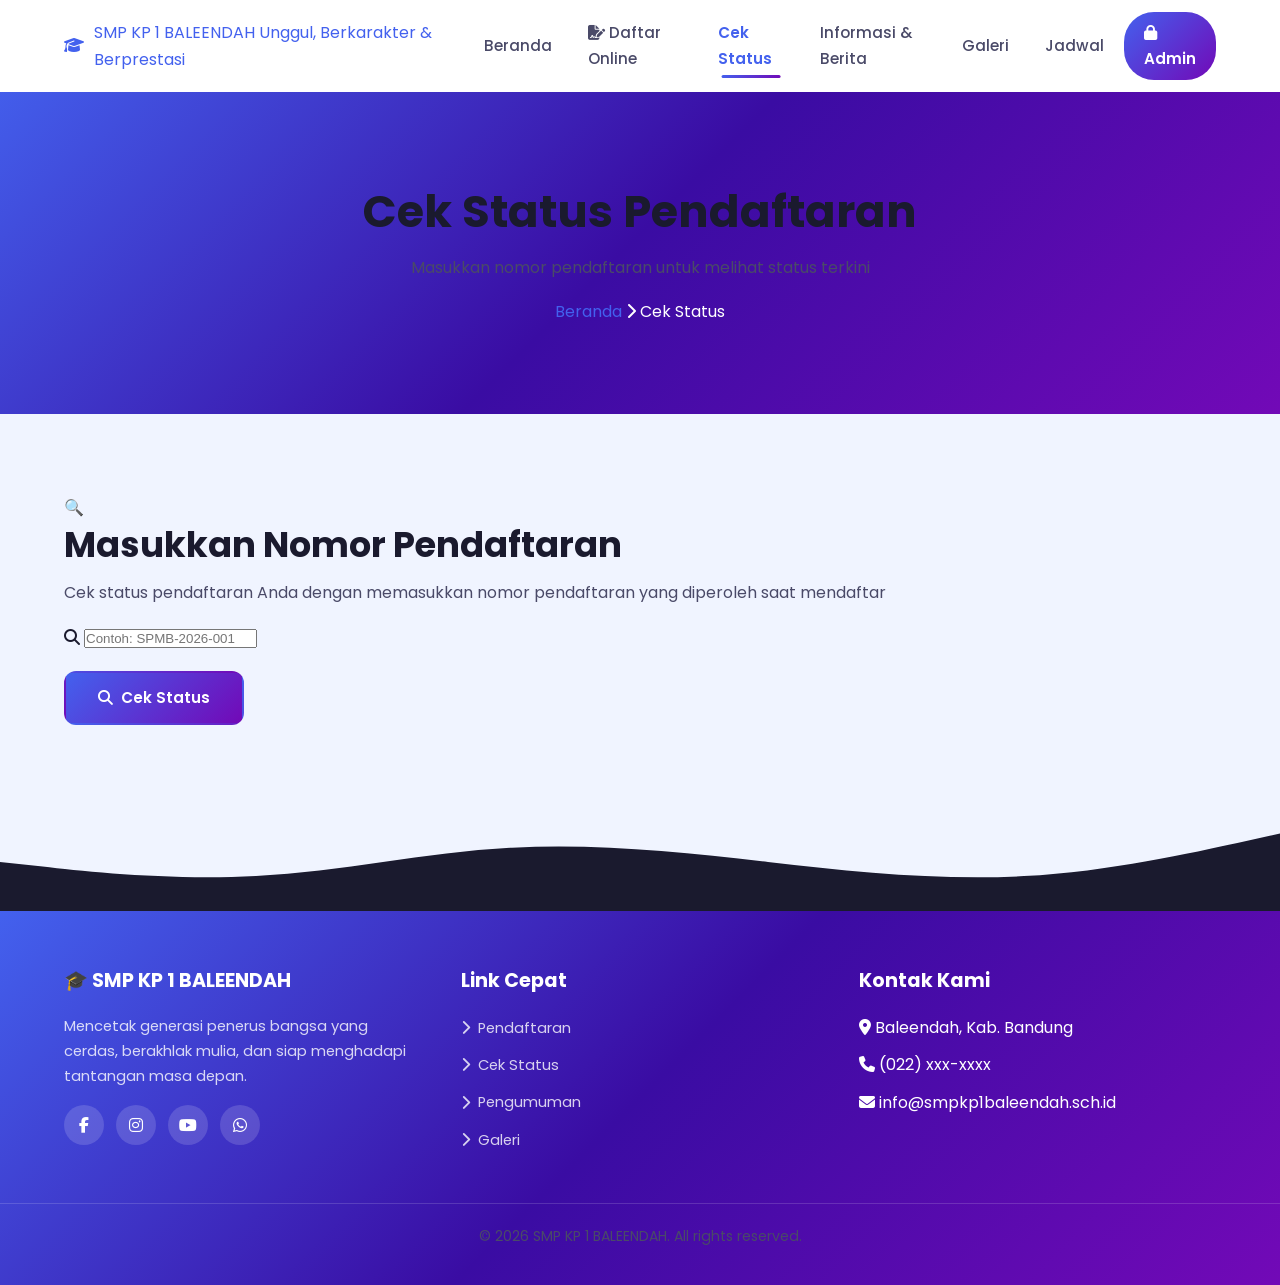
==== commit faa37a93: "Update navbar and topbar content in cek-status.html" ====
--- a/cek-status.html
+++ b/cek-status.html
@@ -10,18 +10,37 @@
     <link rel="stylesheet" href="/css/style.css">
 </head>
 <body>
+    <!-- Topbar -->
+    <div class="topbar">
+        <div class="container topbar-container">
+            <div class="topbar-info">
+                <span class="topbar-badge" data-cms="akreditasi">Akreditasi A</span>
+                <span class="topbar-info-item"><i class="fas fa-map-marker-alt"></i> <span data-cms="topbarAlamat">Baleendah, Kab. Bandung</span></span>
+                <span class="topbar-info-item"><i class="fas fa-phone-alt"></i> <span data-cms="telepon">(022) 1234-5678</span></span>
+            </div>
+            <div class="topbar-social">
+                <a href="#"><i class="fab fa-instagram"></i></a>
+                <a href="#"><i class="fab fa-facebook-f"></i></a>
+                <a href="#"><i class="fab fa-youtube"></i></a>
+            </div>
+        </div>
+    </div>
+
     <!-- Navbar -->
     <nav class="navbar">
-        <div class="nav-container">
+        <div class="container nav-container">
             <a href="/" class="nav-logo">
-                <span class="logo-icon">🎓</span>
-                <span class="logo-text">SPMB <span class="logo-highlight">SMP KP 1</span></span>
+                <div class="logo-symbol"><i class="fas fa-graduation-cap"></i></div>
+                <div class="logo-text-group">
+                    <span class="logo-main" data-cms="namaSekolah">SMP KP 1 BALEENDAH</span>
+                    <span class="logo-sub" data-cms="taglineSekolah">Unggul, Berkarakter & Berprestasi</span>
+                </div>
             </a>
             <div class="nav-menu" id="navMenu">
                 <a href="/" class="nav-link">Beranda</a>
-                <a href="/pendaftaran.html" class="nav-link">Pendaftaran</a>
+                <a href="/pendaftaran.html" class="nav-link nav-cta"><i class="fas fa-file-signature"></i> Daftar Online</a>
                 <a href="/cek-status.html" class="nav-link active">Cek Status</a>
-                <a href="/pengumuman.html" class="nav-link">Pengumuman</a>
+                <a href="/pengumuman.html" class="nav-link">Informasi & Berita</a>
                 <a href="/galeri.html" class="nav-link">Galeri</a>
                 <a href="/jadwal.html" class="nav-link">Jadwal</a>
                 <a href="/admin/" class="nav-link nav-admin-link"><i class="fas fa-lock"></i> Admin</a>
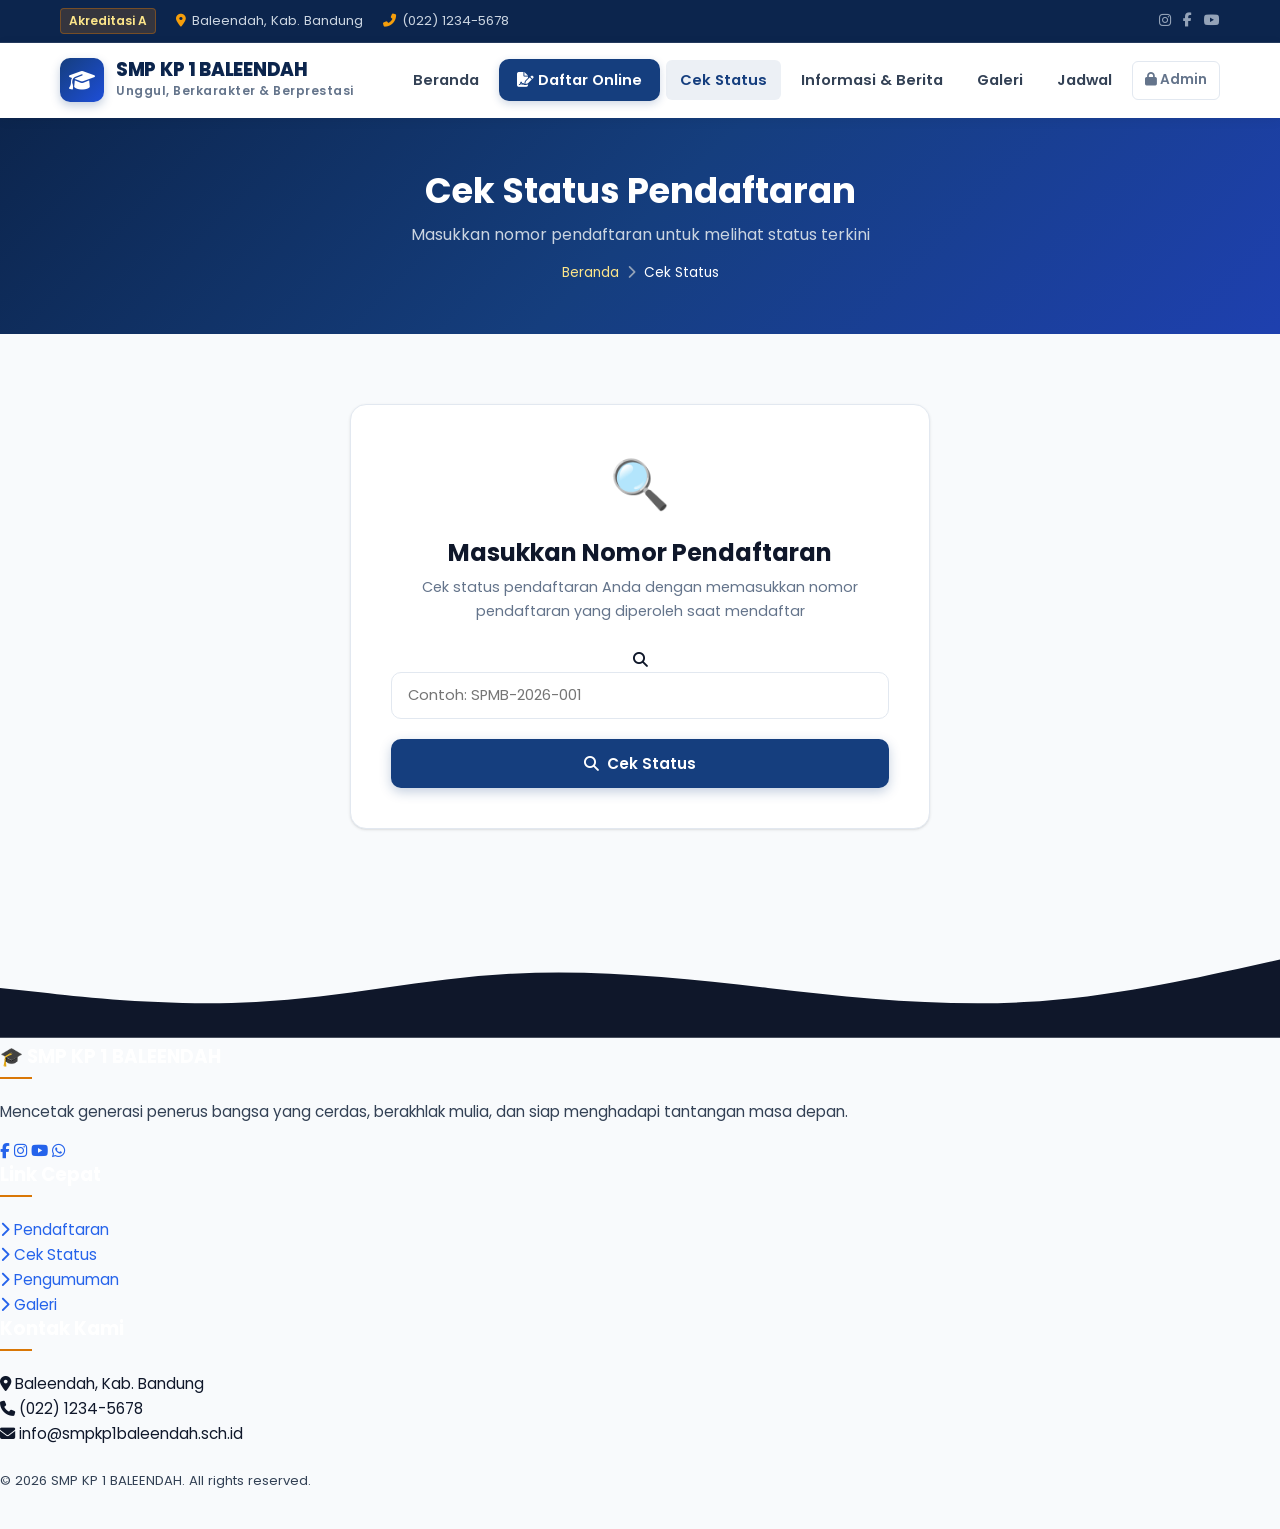
==== commit ea33dbc0: "Update social links and footer content with CMS data" ====
--- a/cek-status.html
+++ b/cek-status.html
@@ -19,9 +19,9 @@
                 <span class="topbar-info-item"><i class="fas fa-phone-alt"></i> <span data-cms="telepon">(022) 1234-5678</span></span>
             </div>
             <div class="topbar-social">
-                <a href="#"><i class="fab fa-instagram"></i></a>
-                <a href="#"><i class="fab fa-facebook-f"></i></a>
-                <a href="#"><i class="fab fa-youtube"></i></a>
+                <a href="#" data-cms-href="sosialInstagram" target="_blank"><i class="fab fa-instagram"></i></a>
+                <a href="#" data-cms-href="sosialFacebook" target="_blank"><i class="fab fa-facebook-f"></i></a>
+                <a href="#" data-cms-href="sosialYoutube" target="_blank"><i class="fab fa-youtube"></i></a>
             </div>
         </div>
     </div>
@@ -139,13 +139,13 @@
         <div class="footer-content">
             <div class="footer-container">
                 <div class="footer-col">
-                    <h3>🎓 SMP KP 1 BALEENDAH</h3>
-                    <p>Mencetak generasi penerus bangsa yang cerdas, berakhlak mulia, dan siap menghadapi tantangan masa depan.</p>
+                    <h3>🎓 <span data-cms="namaSekolah">SMP KP 1 BALEENDAH</span></h3>
+                    <p data-cms="taglineSekolah">Mencetak generasi penerus bangsa yang cerdas, berakhlak mulia, dan siap menghadapi tantangan masa depan.</p>
                     <div class="footer-social">
-                        <a href="#"><i class="fab fa-facebook-f"></i></a>
-                        <a href="#"><i class="fab fa-instagram"></i></a>
-                        <a href="#"><i class="fab fa-youtube"></i></a>
-                        <a href="#"><i class="fab fa-whatsapp"></i></a>
+                        <a href="#" data-cms-href="sosialFacebook" target="_blank"><i class="fab fa-facebook-f"></i></a>
+                        <a href="#" data-cms-href="sosialInstagram" target="_blank"><i class="fab fa-instagram"></i></a>
+                        <a href="#" data-cms-href="sosialYoutube" target="_blank"><i class="fab fa-youtube"></i></a>
+                        <a href="#" data-cms-wa="whatsapp" target="_blank"><i class="fab fa-whatsapp"></i></a>
                     </div>
                 </div>
                 <div class="footer-col">
@@ -160,14 +160,14 @@
                 <div class="footer-col">
                     <h3>Kontak Kami</h3>
                     <ul>
-                        <li><i class="fas fa-map-marker-alt"></i> Baleendah, Kab. Bandung</li>
-                        <li><i class="fas fa-phone"></i> (022) xxx-xxxx</li>
-                        <li><i class="fas fa-envelope"></i> info@smpkp1baleendah.sch.id</li>
+                        <li><i class="fas fa-map-marker-alt"></i> <span data-cms="alamat">Baleendah, Kab. Bandung</span></li>
+                        <li><i class="fas fa-phone"></i> <span data-cms="telepon">(022) 1234-5678</span></li>
+                        <li><i class="fas fa-envelope"></i> <span data-cms="email">info@smpkp1baleendah.sch.id</span></li>
                     </ul>
                 </div>
             </div>
             <div class="footer-bottom">
-                <p>&copy; 2026 SMP KP 1 BALEENDAH. All rights reserved.</p>
+                <p>&copy; 2026 <span data-cms="namaSekolah">SMP KP 1 BALEENDAH</span>. All rights reserved.</p>
             </div>
         </div>
     </footer>
--- a/css/style.css
+++ b/css/style.css
@@ -1,47 +1,56 @@
-/* ============================================
-   SPMB SMP KP 1 BALEENDAH - Main Stylesheet
-   Colorful & Playful Design for Middle School
-   ============================================ */
-
-/* ------------------------------------------
-   1. CSS Variables (:root)
-   ------------------------------------------ */
+/* ==========================================================================
+   SPMB SMP KP 1 BALEENDAH - Official School Portal Stylesheet
+   Professional, Elegant, Structured & Modern Design
+   ========================================================================== */
+
 :root {
-  --primary: #4361EE;
-  --primary-dark: #3A56D4;
-  --primary-light: #6B83F2;
-  --secondary: #F72585;
-  --secondary-dark: #D91E73;
-  --accent-cyan: #4CC9F0;
-  --accent-purple: #7209B7;
-  --accent-deep: #3A0CA3;
-  --success: #06D6A0;
-  --warning: #FFD166;
-  --danger: #EF476F;
-  --bg-main: #F0F4FF;
-  --bg-card: #FFFFFF;
-  --text-dark: #1A1A2E;
-  --text-medium: #4A4A68;
-  --text-light: #8888A0;
-  --gradient-primary: linear-gradient(135deg, #4361EE, #7209B7);
-  --gradient-hero: linear-gradient(135deg, #4361EE 0%, #3A0CA3 50%, #7209B7 100%);
-  --gradient-secondary: linear-gradient(135deg, #F72585, #7209B7);
-  --gradient-cyan: linear-gradient(135deg, #4CC9F0, #4361EE);
-  --shadow-sm: 0 2px 10px rgba(67, 97, 238, 0.08);
-  --shadow-md: 0 4px 20px rgba(67, 97, 238, 0.12);
-  --shadow-lg: 0 8px 30px rgba(67, 97, 238, 0.18);
-  --radius-sm: 8px;
-  --radius-md: 12px;
-  --radius-lg: 20px;
-  --radius-xl: 30px;
-}
-
-/* ------------------------------------------
-   2. Reset & Base
-   ------------------------------------------ */
-*,
-*::before,
-*::after {
+  /* Official School Palette (Navy Blue, Royal Blue, Emerald, Gold Accent) */
+  --primary: #153e7e;          /* Deep School Navy */
+  --primary-dark: #0c254d;     /* Midnight Navy */
+  --primary-light: #2563eb;    /* Royal Blue */
+  --secondary: #d97706;        /* Academic Gold */
+  --secondary-light: #f59e0b;  /* Warm Gold */
+  --secondary-dark: #b45309;   /* Deep Amber */
+  --accent-cyan: #0284c7;      /* Sky Blue Accent */
+  --accent-green: #059669;     /* Emerald Green */
+  --success: #10b981;          /* Green Success */
+  --warning: #f59e0b;          /* Amber Warning */
+  --danger: #ef4444;           /* Crimson Danger */
+
+  /* Backgrounds & Text */
+  --bg-main: #f8fafc;          /* Crisp Off-White */
+  --bg-card: #ffffff;          /* Pure White */
+  --bg-subtle: #f1f5f9;        /* Slate Light */
+  --text-dark: #0f172a;        /* Deep Slate */
+  --text-medium: #334155;      /* Slate Medium */
+  --text-light: #64748b;       /* Muted Slate */
+  --text-muted: #94a3b8;       /* Subtle Grey */
+  --border-color: #e2e8f0;     /* Border Grey */
+
+  /* Gradients */
+  --gradient-hero: linear-gradient(135deg, #0c254d 0%, #153e7e 50%, #1e40af 100%);
+  --gradient-primary: linear-gradient(135deg, #153e7e 0%, #1d4ed8 100%);
+  --gradient-gold: linear-gradient(135deg, #d97706 0%, #f59e0b 100%);
+  --gradient-card: linear-gradient(180deg, #ffffff 0%, #f8fafc 100%);
+
+  /* Shadows */
+  --shadow-xs: 0 1px 2px 0 rgba(0, 0, 0, 0.05);
+  --shadow-sm: 0 1px 3px 0 rgba(0, 0, 0, 0.1), 0 1px 2px -1px rgba(0, 0, 0, 0.1);
+  --shadow-md: 0 4px 6px -1px rgba(0, 0, 0, 0.1), 0 2px 4px -2px rgba(0, 0, 0, 0.1);
+  --shadow-lg: 0 10px 15px -3px rgba(0, 0, 0, 0.1), 0 4px 6px -4px rgba(0, 0, 0, 0.1);
+  --shadow-xl: 0 20px 25px -5px rgba(0, 0, 0, 0.1), 0 8px 10px -6px rgba(0, 0, 0, 0.1);
+
+  /* Radius */
+  --radius-sm: 6px;
+  --radius-md: 10px;
+  --radius-lg: 16px;
+  --radius-xl: 24px;
+}
+
+/* --------------------------------------------------------------------------
+   RESET & BASE STYLES
+   -------------------------------------------------------------------------- */
+*, *::before, *::after {
   box-sizing: border-box;
   margin: 0;
   padding: 0;
@@ -49,18 +58,27 @@
 
 html {
   scroll-behavior: smooth;
-  -webkit-text-size-adjust: 100%;
+  font-size: 16px;
 }
 
 body {
-  font-family: 'Poppins', sans-serif;
-  font-size: 16px;
-  line-height: 1.7;
+  font-family: 'Poppins', -apple-system, BlinkMacSystemFont, "Segoe UI", Roboto, sans-serif;
+  font-size: 0.95rem;
+  line-height: 1.65;
   color: var(--text-dark);
   background-color: var(--bg-main);
   overflow-x: hidden;
   -webkit-font-smoothing: antialiased;
-  -moz-osx-font-smoothing: grayscale;
+}
+
+a {
+  color: var(--primary-light);
+  text-decoration: none;
+  transition: all 0.25s ease;
+}
+
+a:hover {
+  color: var(--primary-dark);
 }
 
 img {
@@ -69,852 +87,1156 @@
   display: block;
 }
 
-a {
-  text-decoration: none;
-  color: var(--primary);
-  transition: color 0.3s ease;
-}
-
-a:hover {
-  color: var(--primary-dark);
-}
-
 ul, ol {
   list-style: none;
 }
 
-/* ------------------------------------------
-   3. Typography
-   ------------------------------------------ */
 h1, h2, h3, h4, h5, h6 {
+  color: var(--text-dark);
   font-weight: 700;
   line-height: 1.3;
+}
+
+h1 { font-size: 2.6rem; }
+h2 { font-size: 2rem; }
+h3 { font-size: 1.45rem; }
+h4 { font-size: 1.2rem; }
+h5 { font-size: 1rem; }
+
+p {
+  color: var(--text-medium);
+  margin-bottom: 0.85rem;
+}
+
+/* --------------------------------------------------------------------------
+   LAYOUT UTILITIES
+   -------------------------------------------------------------------------- */
+.container {
+  width: 100%;
+  max-width: 1200px;
+  margin-left: auto;
+  margin-right: auto;
+  padding-left: 20px;
+  padding-right: 20px;
+}
+
+.section {
+  padding: 70px 0;
+  position: relative;
+}
+
+.section-alt {
+  background-color: #ffffff;
+}
+
+.section-header {
+  text-align: center;
+  max-width: 720px;
+  margin: 0 auto 48px auto;
+}
+
+.section-tag {
+  display: inline-flex;
+  align-items: center;
+  gap: 6px;
+  padding: 4px 14px;
+  border-radius: 20px;
+  background: rgba(21, 62, 126, 0.08);
+  color: var(--primary);
+  font-size: 0.82rem;
+  font-weight: 700;
+  text-transform: uppercase;
+  letter-spacing: 0.8px;
+  margin-bottom: 12px;
+}
+
+.section-title {
+  font-size: 2.1rem;
   color: var(--text-dark);
   margin-bottom: 12px;
-}
-
-h1 { font-size: 2.8rem; }
-h2 { font-size: 2.2rem; }
-h3 { font-size: 1.6rem; }
-h4 { font-size: 1.3rem; }
-h5 { font-size: 1.1rem; }
-h6 { font-size: 1rem; }
-
-p {
-  color: var(--text-medium);
-  margin-bottom: 16px;
-  line-height: 1.8;
-}
-
-/* ------------------------------------------
-   4. Container
-   ------------------------------------------ */
-.container {
-  max-width: 1200px;
-  padding: 0 24px;
-  margin: 0 auto;
-}
-
-/* ------------------------------------------
-   5. Navbar
-   ------------------------------------------ */
+  position: relative;
+}
+
+.section-title::after {
+  content: '';
+  display: block;
+  width: 50px;
+  height: 3px;
+  background: var(--secondary);
+  margin: 12px auto 0 auto;
+  border-radius: 2px;
+}
+
+.section-subtitle {
+  font-size: 1.02rem;
+  color: var(--text-light);
+  line-height: 1.6;
+}
+
+/* --------------------------------------------------------------------------
+   TOPBAR & RUNNING ANNOUNCEMENT
+   -------------------------------------------------------------------------- */
+.topbar {
+  background-color: var(--primary-dark);
+  color: #e2e8f0;
+  font-size: 0.82rem;
+  padding: 8px 0;
+  border-bottom: 1px solid rgba(255, 255, 255, 0.1);
+}
+
+.topbar-container {
+  display: flex;
+  justify-content: space-between;
+  align-items: center;
+  flex-wrap: wrap;
+  gap: 12px;
+}
+
+.topbar-info {
+  display: flex;
+  align-items: center;
+  gap: 20px;
+  flex-wrap: wrap;
+}
+
+.topbar-info-item {
+  display: flex;
+  align-items: center;
+  gap: 6px;
+  color: #cbd5e1;
+}
+
+.topbar-info-item i {
+  color: var(--secondary-light);
+}
+
+.topbar-info-item a {
+  color: #cbd5e1;
+}
+
+.topbar-info-item a:hover {
+  color: #ffffff;
+}
+
+.topbar-badge {
+  background: rgba(217, 119, 6, 0.2);
+  color: #fde68a;
+  border: 1px solid rgba(217, 119, 6, 0.4);
+  padding: 2px 8px;
+  border-radius: 4px;
+  font-weight: 600;
+  font-size: 0.75rem;
+}
+
+.topbar-social {
+  display: flex;
+  align-items: center;
+  gap: 12px;
+}
+
+.topbar-social a {
+  color: #94a3b8;
+  font-size: 0.88rem;
+  transition: color 0.2s;
+}
+
+.topbar-social a:hover {
+  color: #ffffff;
+}
+
+/* Running Text Announcement */
+.announcement-bar {
+  background: #fef3c7;
+  border-bottom: 1px solid #fde68a;
+  padding: 6px 0;
+  font-size: 0.85rem;
+  color: #92400e;
+  overflow: hidden;
+  position: relative;
+}
+
+.announcement-inner {
+  display: flex;
+  align-items: center;
+  gap: 14px;
+}
+
+.announcement-badge {
+  background: #d97706;
+  color: #ffffff;
+  padding: 2px 10px;
+  border-radius: 12px;
+  font-size: 0.74rem;
+  font-weight: 700;
+  white-space: nowrap;
+}
+
+.announcement-text {
+  flex: 1;
+  white-space: nowrap;
+  overflow: hidden;
+  text-overflow: ellipsis;
+  font-weight: 500;
+}
+
+/* --------------------------------------------------------------------------
+   NAVBAR
+   -------------------------------------------------------------------------- */
 .navbar {
-  position: fixed;
+  background-color: #ffffff;
+  box-shadow: 0 2px 12px rgba(0, 0, 0, 0.06);
+  position: sticky;
   top: 0;
-  left: 0;
-  width: 100%;
-  background: var(--bg-card);
   z-index: 1000;
   transition: all 0.3s ease;
-  padding: 12px 0;
-}
-
-.navbar.scrolled {
+}
+
+.nav-container {
+  display: flex;
+  justify-content: space-between;
+  align-items: center;
+  height: 75px;
+}
+
+.nav-logo {
+  display: flex;
+  align-items: center;
+  gap: 12px;
+  text-decoration: none;
+}
+
+.logo-symbol {
+  width: 44px;
+  height: 44px;
+  background: var(--gradient-primary);
+  border-radius: 10px;
+  display: flex;
+  align-items: center;
+  justify-content: center;
+  color: #ffffff;
+  font-size: 1.3rem;
+  box-shadow: 0 4px 10px rgba(21, 62, 126, 0.25);
+}
+
+.logo-text-group {
+  display: flex;
+  flex-direction: column;
+}
+
+.logo-main {
+  font-size: 1.15rem;
+  font-weight: 800;
+  color: var(--primary-dark);
+  letter-spacing: -0.3px;
+  line-height: 1.2;
+}
+
+.logo-sub {
+  font-size: 0.75rem;
+  color: var(--text-light);
+  font-weight: 600;
+  letter-spacing: 0.5px;
+}
+
+.nav-menu {
+  display: flex;
+  align-items: center;
+  gap: 6px;
+}
+
+.nav-link {
+  padding: 8px 14px;
+  color: var(--text-medium);
+  font-weight: 600;
+  font-size: 0.92rem;
+  border-radius: var(--radius-sm);
+  transition: all 0.2s ease;
+  position: relative;
+}
+
+.nav-link:hover {
+  color: var(--primary);
+  background: var(--bg-subtle);
+}
+
+.nav-link.active {
+  color: var(--primary);
+  background: rgba(21, 62, 126, 0.08);
+}
+
+.nav-cta {
+  background: var(--primary);
+  color: #ffffff !important;
+  padding: 9px 18px;
+  border-radius: var(--radius-md);
+  font-weight: 600;
+  box-shadow: 0 3px 8px rgba(21, 62, 126, 0.2);
+}
+
+.nav-cta:hover {
+  background: var(--primary-dark) !important;
+  transform: translateY(-1px);
+}
+
+.nav-admin-link {
+  color: var(--text-light);
+  font-size: 0.85rem;
+  border: 1px solid var(--border-color);
+  padding: 7px 12px;
+  border-radius: var(--radius-sm);
+}
+
+.nav-admin-link:hover {
+  border-color: var(--primary);
+  color: var(--primary);
+  background: #ffffff;
+}
+
+.nav-toggle {
+  display: none;
+  background: transparent;
+  border: none;
+  cursor: pointer;
+  flex-direction: column;
+  gap: 5px;
+  padding: 6px;
+}
+
+.nav-toggle span {
+  width: 26px;
+  height: 2.5px;
+  background: var(--primary-dark);
+  border-radius: 2px;
+  transition: all 0.3s ease;
+}
+
+/* --------------------------------------------------------------------------
+   HERO SECTION (OFFICIAL SCHOOL PORTAL STYLE)
+   -------------------------------------------------------------------------- */
+.hero-portal {
+  background: var(--gradient-hero);
+  color: #ffffff;
+  padding: 85px 0 100px 0;
+  position: relative;
+  overflow: hidden;
+}
+
+.hero-portal::before {
+  content: '';
+  position: absolute;
+  inset: 0;
+  background: radial-gradient(circle at 80% 20%, rgba(217, 119, 6, 0.15) 0%, transparent 60%);
+  pointer-events: none;
+}
+
+.hero-portal-grid {
+  display: grid;
+  grid-template-columns: 1.15fr 0.85fr;
+  align-items: center;
+  gap: 40px;
+  position: relative;
+  z-index: 2;
+}
+
+.hero-portal-content {
+  text-align: left;
+}
+
+.hero-pill {
+  display: inline-flex;
+  align-items: center;
+  gap: 8px;
+  background: rgba(255, 255, 255, 0.12);
+  border: 1px solid rgba(255, 255, 255, 0.25);
+  backdrop-filter: blur(8px);
+  padding: 6px 16px;
+  border-radius: 30px;
+  font-size: 0.84rem;
+  font-weight: 600;
+  color: #fde68a;
+  margin-bottom: 20px;
+}
+
+.hero-pill i {
+  color: #f59e0b;
+}
+
+.hero-portal-title {
+  font-size: 2.8rem;
+  font-weight: 800;
+  line-height: 1.22;
+  color: #ffffff;
+  margin-bottom: 18px;
+}
+
+.hero-portal-title .highlight {
+  color: #fde68a;
+  display: block;
+}
+
+.hero-portal-subtitle {
+  font-size: 1.08rem;
+  line-height: 1.7;
+  color: #cbd5e1;
+  margin-bottom: 32px;
+  max-width: 580px;
+}
+
+.hero-actions {
+  display: flex;
+  align-items: center;
+  gap: 16px;
+  flex-wrap: wrap;
+  margin-bottom: 40px;
+}
+
+.hero-stats-row {
+  display: grid;
+  grid-template-columns: repeat(4, 1fr);
+  gap: 16px;
+  padding-top: 28px;
+  border-top: 1px solid rgba(255, 255, 255, 0.15);
+}
+
+.hero-stat-card {
+  text-align: left;
+}
+
+.hero-stat-num {
+  font-size: 1.7rem;
+  font-weight: 800;
+  color: #fde68a;
+  line-height: 1.2;
+}
+
+.hero-stat-desc {
+  font-size: 0.8rem;
+  color: #94a3b8;
+  font-weight: 500;
+}
+
+/* Hero Right Card (SPMB Quick Widget) */
+.hero-widget-card {
+  background: #ffffff;
+  color: var(--text-dark);
+  border-radius: var(--radius-lg);
+  padding: 32px;
+  box-shadow: 0 20px 40px rgba(0, 0, 0, 0.25);
+  border: 1px solid rgba(255, 255, 255, 0.1);
+  position: relative;
+}
+
+.hero-widget-badge {
+  display: inline-block;
+  background: #dcfce7;
+  color: #166534;
+  font-size: 0.78rem;
+  font-weight: 700;
+  padding: 4px 10px;
+  border-radius: 6px;
+  margin-bottom: 12px;
+}
+
+.hero-widget-title {
+  font-size: 1.4rem;
+  color: var(--primary-dark);
+  margin-bottom: 8px;
+}
+
+.hero-widget-desc {
+  font-size: 0.9rem;
+  color: var(--text-light);
+  margin-bottom: 24px;
+}
+
+.widget-timeline {
+  display: flex;
+  flex-direction: column;
+  gap: 14px;
+  margin-bottom: 24px;
+}
+
+.widget-timeline-item {
+  display: flex;
+  align-items: flex-start;
+  gap: 12px;
+}
+
+.widget-timeline-icon {
+  width: 32px;
+  height: 32px;
+  background: rgba(21, 62, 126, 0.08);
+  color: var(--primary);
+  border-radius: 50%;
+  display: flex;
+  align-items: center;
+  justify-content: center;
+  font-size: 0.85rem;
+  flex-shrink: 0;
+  margin-top: 2px;
+}
+
+.widget-timeline-text h4 {
+  font-size: 0.92rem;
+  color: var(--text-dark);
+  margin-bottom: 2px;
+}
+
+.widget-timeline-text p {
+  font-size: 0.8rem;
+  color: var(--text-light);
+  margin-bottom: 0;
+}
+
+/* --------------------------------------------------------------------------
+   BUTTONS
+   -------------------------------------------------------------------------- */
+.btn {
+  display: inline-flex;
+  align-items: center;
+  justify-content: center;
+  gap: 8px;
+  padding: 12px 24px;
+  font-size: 0.95rem;
+  font-weight: 600;
+  border-radius: var(--radius-md);
+  border: 1px solid transparent;
+  cursor: pointer;
+  transition: all 0.25s ease;
+  font-family: inherit;
+  text-decoration: none;
+}
+
+.btn-primary {
+  background: var(--primary);
+  color: #ffffff;
+  box-shadow: 0 4px 12px rgba(21, 62, 126, 0.25);
+}
+
+.btn-primary:hover {
+  background: var(--primary-dark);
+  color: #ffffff;
+  transform: translateY(-2px);
+  box-shadow: 0 6px 18px rgba(21, 62, 126, 0.35);
+}
+
+.btn-gold {
+  background: var(--secondary);
+  color: #ffffff;
+  box-shadow: 0 4px 12px rgba(217, 119, 6, 0.3);
+}
+
+.btn-gold:hover {
+  background: var(--secondary-dark);
+  color: #ffffff;
+  transform: translateY(-2px);
+}
+
+.btn-outline-white {
+  background: rgba(255, 255, 255, 0.1);
+  color: #ffffff;
+  border-color: rgba(255, 255, 255, 0.3);
+  backdrop-filter: blur(4px);
+}
+
+.btn-outline-white:hover {
+  background: #ffffff;
+  color: var(--primary-dark);
+  border-color: #ffffff;
+  transform: translateY(-2px);
+}
+
+.btn-outline {
+  background: transparent;
+  color: var(--primary);
+  border-color: var(--primary);
+}
+
+.btn-outline:hover {
+  background: var(--primary);
+  color: #ffffff;
+}
+
+.btn-secondary {
+  background: var(--bg-subtle);
+  color: var(--text-medium);
+  border-color: var(--border-color);
+}
+
+.btn-secondary:hover {
+  background: #e2e8f0;
+  color: var(--text-dark);
+}
+
+.btn-success {
+  background: var(--success);
+  color: #ffffff;
+}
+
+.btn-success:hover {
+  background: #059669;
+}
+
+.btn-danger {
+  background: var(--danger);
+  color: #ffffff;
+}
+
+.btn-block {
+  width: 100%;
+}
+
+.btn-sm {
+  padding: 8px 16px;
+  font-size: 0.85rem;
+}
+
+.btn-lg {
+  padding: 14px 28px;
+  font-size: 1.02rem;
+}
+
+/* --------------------------------------------------------------------------
+   SAMBUTAN KEPALA SEKOLAH SECTION
+   -------------------------------------------------------------------------- */
+.sambutan-box {
+  background: #ffffff;
+  border-radius: var(--radius-xl);
+  padding: 48px;
+  box-shadow: var(--shadow-sm);
+  border: 1px solid var(--border-color);
+  display: grid;
+  grid-template-columns: 280px 1fr;
+  gap: 40px;
+  align-items: center;
+}
+
+.kepsek-photo-col {
+  text-align: center;
+}
+
+.kepsek-img-wrapper {
+  width: 220px;
+  height: 260px;
+  margin: 0 auto 16px auto;
+  border-radius: var(--radius-lg);
+  overflow: hidden;
   box-shadow: var(--shadow-md);
-  padding: 8px 0;
-}
-
-.nav-container {
-  max-width: 1200px;
-  margin: 0 auto;
-  padding: 0 24px;
-  display: flex;
-  align-items: center;
-  justify-content: space-between;
-}
-
-.nav-logo {
-  display: flex;
-  align-items: center;
-  gap: 10px;
-  text-decoration: none;
-}
-
-.logo-icon {
-  width: 42px;
-  height: 42px;
-  background: var(--gradient-primary);
-  border-radius: var(--radius-sm);
-  display: flex;
+  border: 4px solid #ffffff;
+  background: var(--bg-subtle);
+  position: relative;
+}
+
+.kepsek-img-wrapper img {
+  width: 100%;
+  height: 100%;
+  object-fit: cover;
+}
+
+.kepsek-placeholder {
+  width: 100%;
+  height: 100%;
+  background: linear-gradient(135deg, #153e7e 0%, #1e40af 100%);
+  display: flex;
+  flex-direction: column;
   align-items: center;
   justify-content: center;
-  font-size: 1.3rem;
-  color: #fff;
-  font-weight: 800;
-}
-
-.logo-text {
-  font-size: 1.1rem;
+  color: #ffffff;
+  font-size: 4rem;
+}
+
+.kepsek-name {
+  font-size: 1.15rem;
   font-weight: 700;
   color: var(--text-dark);
-}
-
-.logo-highlight {
+  margin-bottom: 2px;
+}
+
+.kepsek-title {
+  font-size: 0.85rem;
+  color: var(--secondary);
+  font-weight: 600;
+}
+
+.sambutan-content {
+  position: relative;
+}
+
+.sambutan-quote-icon {
+  font-size: 2.4rem;
+  color: rgba(21, 62, 126, 0.15);
+  margin-bottom: 12px;
+}
+
+.sambutan-text {
+  font-size: 1.02rem;
+  line-height: 1.8;
+  color: var(--text-medium);
+  margin-bottom: 24px;
+}
+
+/* --------------------------------------------------------------------------
+   VISI & MISI SECTION
+   -------------------------------------------------------------------------- */
+.visi-misi-grid {
+  display: grid;
+  grid-template-columns: 1fr 1.2fr;
+  gap: 32px;
+}
+
+.visi-card, .misi-card {
+  background: #ffffff;
+  border-radius: var(--radius-lg);
+  padding: 36px;
+  box-shadow: var(--shadow-sm);
+  border: 1px solid var(--border-color);
+  height: 100%;
+}
+
+.visi-card {
+  background: linear-gradient(135deg, #ffffff 0%, #f0fdf4 100%);
+  border-left: 5px solid var(--accent-green);
+}
+
+.misi-card {
+  background: linear-gradient(135deg, #ffffff 0%, #eff6ff 100%);
+  border-left: 5px solid var(--primary);
+}
+
+.card-header-icon {
+  width: 48px;
+  height: 48px;
+  border-radius: 12px;
+  display: flex;
+  align-items: center;
+  justify-content: center;
+  font-size: 1.4rem;
+  margin-bottom: 18px;
+}
+
+.visi-card .card-header-icon {
+  background: rgba(5, 150, 105, 0.1);
+  color: var(--accent-green);
+}
+
+.misi-card .card-header-icon {
+  background: rgba(21, 62, 126, 0.1);
   color: var(--primary);
 }
 
-.nav-menu {
-  display: flex;
-  align-items: center;
-  gap: 4px;
-}
-
-.nav-link {
-  display: inline-block;
-  padding: 8px 16px;
-  font-size: 0.95rem;
-  font-weight: 500;
-  color: var(--text-medium);
-  text-decoration: none;
-  border-radius: var(--radius-sm);
+.misi-list {
+  display: flex;
+  flex-direction: column;
+  gap: 14px;
+  margin-top: 16px;
+}
+
+.misi-item {
+  display: flex;
+  align-items: flex-start;
+  gap: 12px;
+}
+
+.misi-num {
+  width: 26px;
+  height: 26px;
+  background: var(--primary);
+  color: #ffffff;
+  border-radius: 50%;
+  font-size: 0.78rem;
+  font-weight: 700;
+  display: flex;
+  align-items: center;
+  justify-content: center;
+  flex-shrink: 0;
+  margin-top: 2px;
+}
+
+/* --------------------------------------------------------------------------
+   PROGRAM UNGGULAN & VALUES
+   -------------------------------------------------------------------------- */
+.program-grid {
+  display: grid;
+  grid-template-columns: repeat(auto-fit, minmax(260px, 1fr));
+  gap: 24px;
+}
+
+.program-card {
+  background: #ffffff;
+  border-radius: var(--radius-lg);
+  padding: 32px 28px;
+  box-shadow: var(--shadow-sm);
+  border: 1px solid var(--border-color);
   transition: all 0.3s ease;
   position: relative;
-}
-
-.nav-link::after {
-  content: '';
-  position: absolute;
-  bottom: 2px;
-  left: 50%;
-  transform: translateX(-50%);
-  width: 0;
-  height: 3px;
-  background: var(--gradient-primary);
-  border-radius: 2px;
-  transition: width 0.3s ease;
-}
-
-.nav-link:hover {
+  overflow: hidden;
+}
+
+.program-card:hover {
+  transform: translateY(-6px);
+  box-shadow: var(--shadow-md);
+  border-color: rgba(21, 62, 126, 0.3);
+}
+
+.program-icon {
+  width: 58px;
+  height: 58px;
+  border-radius: 14px;
+  background: var(--bg-subtle);
   color: var(--primary);
-}
-
-.nav-link:hover::after {
-  width: 60%;
-}
-
-.nav-link.active {
-  color: var(--primary);
-  font-weight: 600;
-}
-
-.nav-link.active::after {
-  width: 60%;
-}
-
-.nav-admin-link {
-  background: var(--gradient-primary);
-  color: #fff !important;
-  border-radius: var(--radius-xl);
-  padding: 8px 20px;
-  font-weight: 600;
-}
-
-.nav-admin-link::after {
-  display: none;
-}
-
-.nav-admin-link:hover {
-  color: #fff;
-  transform: translateY(-2px);
-  box-shadow: var(--shadow-md);
-}
-
-.nav-toggle {
-  display: none;
-  flex-direction: column;
-  gap: 5px;
-  background: none;
-  border: none;
-  cursor: pointer;
-  padding: 4px;
-  z-index: 1001;
-}
-
-.nav-toggle span {
-  display: block;
-  width: 26px;
-  height: 3px;
-  background: var(--text-dark);
-  border-radius: 3px;
-  transition: all 0.3s ease;
-}
-
-.nav-toggle.active span:nth-child(1) {
-  transform: translateY(8px) rotate(45deg);
-}
-
-.nav-toggle.active span:nth-child(2) {
-  opacity: 0;
-}
-
-.nav-toggle.active span:nth-child(3) {
-  transform: translateY(-8px) rotate(-45deg);
-}
-
-/* ------------------------------------------
-   6. Hero Section
-   ------------------------------------------ */
-.hero {
-  min-height: 85vh;
-  background: var(--gradient-hero);
-  color: #fff;
-  display: flex;
-  align-items: center;
-  position: relative;
-  overflow: hidden;
-  padding-top: 80px;
-}
-
-.hero-container {
-  max-width: 1200px;
-  margin: 0 auto;
-  padding: 0 24px;
-  display: flex;
-  align-items: center;
-  justify-content: space-between;
-  gap: 40px;
-  width: 100%;
-}
-
-.hero-content {
-  flex: 1;
-  max-width: 650px;
-  position: relative;
-  z-index: 2;
-}
-
-.hero-title {
-  font-size: 3.2rem;
-  font-weight: 800;
-  line-height: 1.2;
+  display: flex;
+  align-items: center;
+  justify-content: center;
+  font-size: 1.6rem;
   margin-bottom: 20px;
-  color: #fff;
-}
-
-.hero-title span {
-  display: block;
-}
-
-.hero-title .highlight {
-  background: linear-gradient(135deg, #4CC9F0, #FFD166);
-  -webkit-background-clip: text;
-  -webkit-text-fill-color: transparent;
-  background-clip: text;
-}
-
-.hero-subtitle {
-  font-size: 1.15rem;
-  font-weight: 300;
-  opacity: 0.92;
-  margin-bottom: 36px;
-  line-height: 1.8;
-  color: rgba(255, 255, 255, 0.92);
-}
-
-.hero-buttons {
-  display: flex;
-  gap: 16px;
-  flex-wrap: wrap;
-}
-
-.hero-image {
-  flex: 1;
-  display: flex;
-  align-items: center;
-  justify-content: center;
-  position: relative;
-  z-index: 2;
-}
-
-/* Decorative floating shapes */
-.hero-shapes {
-  position: absolute;
-  top: 0;
-  left: 0;
-  width: 100%;
-  height: 100%;
-  overflow: hidden;
-  z-index: 1;
-  pointer-events: none;
-}
-
-.hero-shape {
-  position: absolute;
-  border-radius: 50%;
-  opacity: 0.12;
-  animation: float 6s ease-in-out infinite;
-}
-
-.hero-shape:nth-child(1) {
-  width: 80px;
-  height: 80px;
-  background: var(--accent-cyan);
-  top: 15%;
-  right: 10%;
-  animation-delay: 0s;
-}
-
-.hero-shape:nth-child(2) {
-  width: 120px;
-  height: 120px;
-  background: var(--secondary);
-  bottom: 20%;
-  right: 25%;
-  animation-delay: 1s;
-}
-
-.hero-shape:nth-child(3) {
-  width: 60px;
-  height: 60px;
-  background: var(--warning);
-  top: 40%;
-  right: 5%;
-  border-radius: 12px;
-  animation-delay: 2s;
-}
-
-.hero-shape:nth-child(4) {
-  width: 100px;
-  height: 100px;
-  background: var(--success);
-  bottom: 10%;
-  left: 5%;
-  animation-delay: 1.5s;
-}
-
-.hero-shape:nth-child(5) {
-  width: 50px;
-  height: 50px;
-  background: var(--accent-cyan);
-  top: 10%;
-  left: 15%;
-  border-radius: 8px;
-  animation-delay: 3s;
-}
-
-.hero-shape:nth-child(6) {
-  width: 70px;
-  height: 70px;
-  background: var(--warning);
-  top: 60%;
-  left: 30%;
-  animation-delay: 2.5s;
-}
-
-/* ------------------------------------------
-   7. Page Hero (Sub-pages)
-   ------------------------------------------ */
-.page-hero {
-  min-height: 40vh;
-  background: var(--gradient-hero);
-  display: flex;
-  align-items: center;
-  justify-content: center;
-  text-align: center;
-  color: #fff;
-  padding-top: 80px;
-  padding-bottom: 40px;
-  position: relative;
-  overflow: hidden;
-}
-
-.page-hero-title {
-  font-size: 2.5rem;
-  font-weight: 800;
-  margin-bottom: 12px;
-  color: #fff;
-}
-
-.page-hero-subtitle {
-  font-size: 1.1rem;
-  opacity: 0.9;
-  font-weight: 300;
-  color: rgba(255, 255, 255, 0.9);
-}
-
-.page-hero-breadcrumb {
-  margin-top: 16px;
-  display: flex;
-  align-items: center;
-  justify-content: center;
-  gap: 8px;
-  font-size: 0.9rem;
-  opacity: 0.8;
-}
-
-.page-hero-breadcrumb a {
-  color: rgba(255, 255, 255, 0.85);
-  text-decoration: none;
-  transition: color 0.3s ease;
-}
-
-.page-hero-breadcrumb a:hover {
-  color: #fff;
-}
-
-.page-hero-breadcrumb span {
-  color: rgba(255, 255, 255, 0.6);
-}
-
-/* ------------------------------------------
-   8. Wave Divider
-   ------------------------------------------ */
-.wave-divider {
-  position: relative;
-  width: 100%;
-  line-height: 0;
-  margin-top: -2px;
-}
-
-.wave-divider svg {
-  display: block;
-  width: 100%;
-  height: auto;
-}
-
-/* ------------------------------------------
-   9. Section
-   ------------------------------------------ */
-.section {
-  padding: 80px 0;
-}
-
-.section-header {
-  text-align: center;
-  margin-bottom: 48px;
-}
-
-.section-title {
-  font-size: 2rem;
-  font-weight: 700;
-  color: var(--text-dark);
-  position: relative;
-  display: inline-block;
-  margin-bottom: 16px;
-}
-
-.section-title::after {
-  content: '';
-  position: absolute;
-  bottom: -8px;
-  left: 50%;
-  transform: translateX(-50%);
-  width: 60px;
-  height: 4px;
-  background: var(--gradient-primary);
-  border-radius: 4px;
-}
-
-.section-subtitle {
-  color: var(--text-medium);
-  font-size: 1.05rem;
-  max-width: 600px;
-  margin: 16px auto 0;
-}
-
-/* ------------------------------------------
-   10. Cards
-   ------------------------------------------ */
-.card {
-  background: var(--bg-card);
-  border-radius: var(--radius-lg);
-  box-shadow: var(--shadow-md);
-  padding: 32px;
-  transition: all 0.4s ease;
-}
-
-.card:hover {
-  transform: translateY(-8px);
-  box-shadow: var(--shadow-lg);
-}
-
-.card-icon {
-  width: 70px;
-  height: 70px;
-  border-radius: 50%;
-  background: var(--gradient-primary);
-  display: flex;
-  align-items: center;
-  justify-content: center;
-  font-size: 1.8rem;
-  margin-bottom: 20px;
-}
-
-.card-title {
-  font-size: 1.2rem;
-  font-weight: 700;
+  transition: all 0.3s;
+}
+
+.program-card:hover .program-icon {
+  background: var(--primary);
+  color: #ffffff;
+}
+
+.program-card h3 {
+  font-size: 1.22rem;
   margin-bottom: 10px;
-  color: var(--text-dark);
-}
-
-.card-text {
-  color: var(--text-medium);
-  font-size: 0.95rem;
-  line-height: 1.7;
-}
-
-.cards-grid {
-  display: grid;
-  grid-template-columns: repeat(auto-fit, minmax(250px, 1fr));
-  gap: 24px;
-}
-
-/* ------------------------------------------
-   11. Stats Section
-   ------------------------------------------ */
-.stats-section {
-  background: var(--gradient-primary);
-  padding: 60px 0;
-  position: relative;
-  overflow: hidden;
-}
-
-.stats-grid-home {
+}
+
+/* --------------------------------------------------------------------------
+   ALUR PENDAFTARAN SPMB
+   -------------------------------------------------------------------------- */
+.alur-grid {
   display: grid;
   grid-template-columns: repeat(4, 1fr);
-  gap: 32px;
-}
-
-.stat-item {
+  gap: 24px;
+  position: relative;
+}
+
+.alur-card {
+  background: #ffffff;
+  border-radius: var(--radius-lg);
+  padding: 32px 24px;
   text-align: center;
-  color: #fff;
-}
-
-.stat-number {
-  font-size: 2.5rem;
+  box-shadow: var(--shadow-sm);
+  border: 1px solid var(--border-color);
+  position: relative;
+  transition: all 0.3s ease;
+}
+
+.alur-card:hover {
+  transform: translateY(-4px);
+  box-shadow: var(--shadow-md);
+}
+
+.alur-step-badge {
+  width: 44px;
+  height: 44px;
+  background: var(--gradient-primary);
+  color: #ffffff;
+  border-radius: 50%;
+  font-size: 1.1rem;
   font-weight: 800;
-  display: block;
-  margin-bottom: 4px;
-}
-
-.stat-label {
-  font-size: 0.95rem;
-  opacity: 0.9;
-  font-weight: 400;
-}
-
-/* ------------------------------------------
-   12. CTA Section
-   ------------------------------------------ */
-.cta-section {
-  background: var(--gradient-secondary);
-  color: #fff;
-  padding: 80px 0;
+  display: flex;
+  align-items: center;
+  justify-content: center;
+  margin: 0 auto 18px auto;
+  box-shadow: 0 4px 10px rgba(21, 62, 126, 0.25);
+}
+
+.alur-card h3 {
+  font-size: 1.1rem;
+  margin-bottom: 8px;
+}
+
+.alur-card p {
+  font-size: 0.88rem;
+  color: var(--text-light);
+  margin-bottom: 0;
+}
+
+/* --------------------------------------------------------------------------
+   INFORMASI & PENGUMUMAN (TABS: PENGUMUMAN / INFO TERBARU / BERITA)
+   -------------------------------------------------------------------------- */
+.info-tabs {
+  display: flex;
+  justify-content: center;
+  gap: 12px;
+  margin-bottom: 36px;
+  flex-wrap: wrap;
+}
+
+.info-tab-btn {
+  padding: 10px 22px;
+  border-radius: 30px;
+  background: #ffffff;
+  border: 1px solid var(--border-color);
+  color: var(--text-medium);
+  font-size: 0.92rem;
+  font-weight: 600;
+  cursor: pointer;
+  transition: all 0.25s ease;
+  display: flex;
+  align-items: center;
+  gap: 8px;
+}
+
+.info-tab-btn:hover {
+  border-color: var(--primary);
+  color: var(--primary);
+}
+
+.info-tab-btn.active {
+  background: var(--primary);
+  color: #ffffff;
+  border-color: var(--primary);
+  box-shadow: 0 4px 12px rgba(21, 62, 126, 0.25);
+}
+
+.news-grid {
+  display: grid;
+  grid-template-columns: repeat(auto-fill, minmax(340px, 1fr));
+  gap: 28px;
+}
+
+.news-card {
+  background: #ffffff;
+  border-radius: var(--radius-lg);
+  overflow: hidden;
+  box-shadow: var(--shadow-sm);
+  border: 1px solid var(--border-color);
+  transition: all 0.3s ease;
+  display: flex;
+  flex-direction: column;
+}
+
+.news-card:hover {
+  transform: translateY(-5px);
+  box-shadow: var(--shadow-md);
+}
+
+.news-header-thumb {
+  height: 190px;
+  background: linear-gradient(135deg, #153e7e 0%, #1e40af 100%);
+  display: flex;
+  align-items: center;
+  justify-content: center;
+  color: #ffffff;
+  font-size: 3.5rem;
+  position: relative;
+}
+
+.news-category-badge {
+  position: absolute;
+  top: 14px;
+  left: 14px;
+  padding: 4px 12px;
+  border-radius: 20px;
+  font-size: 0.75rem;
+  font-weight: 700;
+  text-transform: uppercase;
+  letter-spacing: 0.5px;
+}
+
+.badge-pengumuman {
+  background: #ef4444;
+  color: #ffffff;
+}
+
+.badge-info {
+  background: #0284c7;
+  color: #ffffff;
+}
+
+.badge-berita {
+  background: #059669;
+  color: #ffffff;
+}
+
+.news-body {
+  padding: 24px;
+  flex: 1;
+  display: flex;
+  flex-direction: column;
+}
+
+.news-meta {
+  display: flex;
+  align-items: center;
+  gap: 14px;
+  font-size: 0.8rem;
+  color: var(--text-muted);
+  margin-bottom: 10px;
+}
+
+.news-title {
+  font-size: 1.15rem;
+  color: var(--text-dark);
+  margin-bottom: 10px;
+  line-height: 1.4;
+}
+
+.news-excerpt {
+  font-size: 0.88rem;
+  color: var(--text-light);
+  line-height: 1.6;
+  margin-bottom: 18px;
+  flex: 1;
+}
+
+.news-readmore {
+  display: inline-flex;
+  align-items: center;
+  gap: 6px;
+  font-size: 0.88rem;
+  font-weight: 600;
+  color: var(--primary);
+}
+
+/* --------------------------------------------------------------------------
+   CTA SECTION
+   -------------------------------------------------------------------------- */
+.cta-banner {
+  background: var(--gradient-hero);
+  color: #ffffff;
+  border-radius: var(--radius-xl);
+  padding: 60px 48px;
   text-align: center;
   position: relative;
   overflow: hidden;
-}
-
-.cta-section h2 {
+  box-shadow: var(--shadow-lg);
+}
+
+.cta-banner h2 {
+  color: #ffffff;
   font-size: 2.2rem;
-  font-weight: 800;
-  margin-bottom: 16px;
-  color: #fff;
-}
-
-.cta-section p {
-  font-size: 1.1rem;
-  opacity: 0.92;
-  margin-bottom: 32px;
-  max-width: 550px;
-  margin-left: auto;
-  margin-right: auto;
-  color: rgba(255, 255, 255, 0.92);
-}
-
-/* ------------------------------------------
-   13. Testimonials
-   ------------------------------------------ */
-.testimonial-card {
-  background: var(--bg-card);
-  border-radius: var(--radius-lg);
-  box-shadow: var(--shadow-md);
-  padding: 32px;
-  text-align: center;
-  transition: all 0.4s ease;
-}
-
-.testimonial-card:hover {
-  transform: translateY(-5px);
-  box-shadow: var(--shadow-lg);
-}
-
-.testimonial-card .quote {
+  margin-bottom: 14px;
+}
+
+.cta-banner p {
+  color: #cbd5e1;
+  font-size: 1.05rem;
+  max-width: 650px;
+  margin: 0 auto 32px auto;
+}
+
+/* --------------------------------------------------------------------------
+   FOOTER (OFFICIAL SCHOOL FOOTER)
+   -------------------------------------------------------------------------- */
+.footer-official {
+  background: var(--primary-dark);
+  color: #cbd5e1;
+  padding-top: 60px;
+  border-top: 4px solid var(--secondary);
+}
+
+.footer-grid {
+  display: grid;
+  grid-template-columns: 1.4fr 1fr 1fr 1.2fr;
+  gap: 40px;
+  padding-bottom: 48px;
+  border-bottom: 1px solid rgba(255, 255, 255, 0.1);
+}
+
+.footer-col h3 {
+  color: #ffffff;
+  font-size: 1.15rem;
+  margin-bottom: 20px;
+  position: relative;
+  padding-bottom: 10px;
+}
+
+.footer-col h3::after {
+  content: '';
+  position: absolute;
+  bottom: 0;
+  left: 0;
+  width: 32px;
+  height: 2px;
+  background: var(--secondary);
+}
+
+.footer-about p {
+  color: #94a3b8;
+  font-size: 0.88rem;
+  line-height: 1.7;
+  margin-bottom: 20px;
+}
+
+.footer-links li {
+  margin-bottom: 10px;
+}
+
+.footer-links a {
+  color: #94a3b8;
+  font-size: 0.88rem;
+  display: inline-flex;
+  align-items: center;
+  gap: 8px;
+}
+
+.footer-links a:hover {
+  color: #ffffff;
+  transform: translateX(4px);
+}
+
+.footer-contact-list li {
+  display: flex;
+  align-items: flex-start;
+  gap: 12px;
+  color: #94a3b8;
+  font-size: 0.88rem;
+  margin-bottom: 14px;
+}
+
+.footer-contact-list i {
+  color: var(--secondary);
   font-size: 1rem;
-  color: var(--text-medium);
-  font-style: italic;
-  margin-bottom: 20px;
-  line-height: 1.8;
-  position: relative;
-  padding: 0 16px;
-}
-
-.testimonial-card .quote::before {
-  content: '\201C';
-  font-size: 3rem;
-  color: var(--primary-light);
-  position: absolute;
-  top: -10px;
-  left: -5px;
-  font-family: Georgia, serif;
-  line-height: 1;
-}
-
-.testimonial-card .avatar {
-  width: 56px;
-  height: 56px;
-  border-radius: 50%;
-  object-fit: cover;
-  margin: 0 auto 12px;
-  border: 3px solid var(--primary-light);
-}
-
-.testimonial-card .name {
-  font-weight: 700;
-  color: var(--text-dark);
-  font-size: 1rem;
-}
-
-.testimonial-card .role {
-  font-size: 0.85rem;
-  color: var(--text-light);
-}
-
-/* ------------------------------------------
-   14. Buttons
-   ------------------------------------------ */
-.btn {
-  display: inline-flex;
-  align-items: center;
-  gap: 8px;
-  padding: 14px 32px;
-  border-radius: var(--radius-md);
-  font-weight: 600;
-  font-size: 0.95rem;
-  font-family: 'Poppins', sans-serif;
-  cursor: pointer;
-  border: 2px solid transparent;
-  transition: all 0.3s ease;
-  text-decoration: none;
-  line-height: 1.4;
-}
-
-.btn:hover {
-  transform: translateY(-2px);
-  box-shadow: var(--shadow-md);
-}
-
-.btn:active {
-  transform: translateY(0);
-}
-
-.btn-primary {
-  background: var(--gradient-primary);
-  color: #fff;
-  border-color: transparent;
-}
-
-.btn-primary:hover {
-  color: #fff;
-  box-shadow: 0 6px 20px rgba(67, 97, 238, 0.35);
-}
-
-.btn-secondary {
-  background: #fff;
-  color: var(--primary);
-  border-color: var(--primary);
-}
-
-.btn-secondary:hover {
-  background: var(--primary);
-  color: #fff;
-}
-
-.btn-success {
-  background: var(--success);
-  color: #fff;
-  border-color: var(--success);
-}
-
-.btn-success:hover {
-  background: #05c08e;
-  border-color: #05c08e;
-  color: #fff;
-}
-
-.btn-danger {
-  background: var(--danger);
-  color: #fff;
-  border-color: var(--danger);
-}
-
-.btn-danger:hover {
-  background: #d93d5e;
-  border-color: #d93d5e;
-  color: #fff;
-}
-
-.btn-warning {
-  background: var(--warning);
-  color: var(--text-dark);
-  border-color: var(--warning);
-}
-
-.btn-warning:hover {
-  background: #f0c150;
-  border-color: #f0c150;
-}
-
-.btn-outline {
-  background: transparent;
-  border: 2px solid var(--primary);
-  color: var(--primary);
-}
-
-.btn-outline:hover {
-  background: var(--primary);
-  color: #fff;
-}
-
-.btn-lg {
-  padding: 16px 40px;
-  font-size: 1.05rem;
-}
-
-.btn-sm {
-  padding: 8px 20px;
-  font-size: 0.85rem;
-}
-
-.btn-icon {
-  width: 42px;
-  height: 42px;
-  padding: 0;
-  border-radius: 50%;
-  display: inline-flex;
-  align-items: center;
-  justify-content: center;
-}
-
-.btn-white {
-  background: #fff;
-  color: var(--secondary);
-  border-color: #fff;
-  font-weight: 700;
-}
-
-.btn-white:hover {
-  background: rgba(255, 255, 255, 0.9);
-  color: var(--secondary-dark);
-  box-shadow: 0 6px 20px rgba(0, 0, 0, 0.15);
-}
-
-/* ------------------------------------------
-   15. Forms
-   ------------------------------------------ */
+  margin-top: 4px;
+}
+
+.footer-bottom {
+  padding: 24px 0;
+  display: flex;
+  justify-content: space-between;
+  align-items: center;
+  flex-wrap: wrap;
+  gap: 14px;
+  font-size: 0.82rem;
+  color: #64748b;
+}
+
+/* --------------------------------------------------------------------------
+   FORM & INPUT CONTROLS
+   -------------------------------------------------------------------------- */
 .form-group {
   margin-bottom: 20px;
 }
 
-.form-label {
+.form-group label {
   display: block;
   font-weight: 600;
-  font-size: 0.95rem;
+  font-size: 0.9rem;
   color: var(--text-dark);
   margin-bottom: 8px;
 }
 
-.form-label .required {
-  color: var(--danger);
-  margin-left: 2px;
-}
-
-.form-input,
-.form-select,
-.form-textarea {
+.form-input, .form-select, .form-textarea, .form-control {
   width: 100%;
-  padding: 14px 18px;
-  border: 2px solid #E0E0F0;
-  border-radius: var(--radius-sm);
-  font-family: 'Poppins', sans-serif;
-  font-size: 0.95rem;
+  padding: 12px 16px;
+  border: 1px solid var(--border-color);
+  border-radius: var(--radius-md);
+  font-family: inherit;
+  font-size: 0.92rem;
   color: var(--text-dark);
-  background: #fff;
-  transition: all 0.3s ease;
+  background-color: #ffffff;
+  transition: all 0.2s ease;
+  box-sizing: border-box;
+}
+
+.form-input:focus, .form-select:focus, .form-textarea:focus, .form-control:focus {
   outline: none;
-}
-
-.form-input:focus,
-.form-select:focus,
-.form-textarea:focus {
-  border-color: var(--primary);
-  box-shadow: 0 0 0 4px rgba(67, 97, 238, 0.1);
-}
-
-.form-textarea {
-  min-height: 120px;
-  resize: vertical;
-}
-
-.form-select {
-  appearance: none;
-  background-image: url("data:image/svg+xml,%3Csvg xmlns='http://www.w3.org/2000/svg' width='12' height='12' viewBox='0 0 12 12'%3E%3Cpath fill='%234A4A68' d='M6 8L1 3h10z'/%3E%3C/svg%3E");
-  background-repeat: no-repeat;
-  background-position: right 16px center;
-  padding-right: 40px;
-}
-
-.form-file {
-  width: 100%;
-  padding: 14px 18px;
-  border: 2px dashed #E0E0F0;
-  border-radius: var(--radius-sm);
-  font-family: 'Poppins', sans-serif;
-  font-size: 0.95rem;
-  color: var(--text-medium);
-  background: #FAFBFF;
-  cursor: pointer;
-  transition: all 0.3s ease;
-}
-
-.form-file:hover,
-.form-file:focus {
-  border-color: var(--primary);
-}
-
-.form-error {
-  color: var(--danger);
-  font-size: 0.85rem;
-  margin-top: 6px;
-  display: flex;
-  align-items: center;
-  gap: 4px;
-}
-
-.form-help {
-  font-size: 0.85rem;
-  color: var(--text-light);
-  margin-top: 6px;
+  border-color: var(--primary-light);
+  box-shadow: 0 0 0 3px rgba(37, 99, 235, 0.12);
 }
 
 .form-row {
@@ -926,844 +1248,45 @@
   flex: 1;
 }
 
-/* ------------------------------------------
-   16. Tables
-   ------------------------------------------ */
-.table-container {
-  overflow-x: auto;
-  background: var(--bg-card);
-  border-radius: var(--radius-lg);
-  box-shadow: var(--shadow-sm);
-}
-
-.data-table {
-  width: 100%;
-  border-collapse: collapse;
-}
-
-.data-table th {
-  background: var(--gradient-primary);
-  color: #fff;
-  padding: 14px 18px;
-  font-weight: 600;
-  font-size: 0.9rem;
-  text-align: left;
-  white-space: nowrap;
-}
-
-.data-table th:first-child {
-  border-radius: var(--radius-lg) 0 0 0;
-}
-
-.data-table th:last-child {
-  border-radius: 0 var(--radius-lg) 0 0;
-}
-
-.data-table td {
-  padding: 12px 18px;
-  font-size: 0.9rem;
-  border-bottom: 1px solid #F0F0F8;
-  color: var(--text-medium);
-}
-
-.data-table tr:hover {
-  background: #F5F8FF;
-}
-
-.data-table tr:last-child td {
-  border-bottom: none;
-}
-
+/* --------------------------------------------------------------------------
+   STATUS BADGES
+   -------------------------------------------------------------------------- */
 .status-badge {
-  display: inline-block;
-  padding: 4px 16px;
-  border-radius: var(--radius-xl);
-  font-weight: 600;
-  font-size: 0.8rem;
-  text-transform: capitalize;
+  display: inline-flex;
+  align-items: center;
+  gap: 6px;
+  padding: 4px 12px;
+  border-radius: 20px;
+  font-size: 0.82rem;
+  font-weight: 700;
 }
 
 .status-proses {
-  background: rgba(255, 209, 102, 0.2);
-  color: #CC9A00;
+  background: #fef3c7;
+  color: #b45309;
 }
 
 .status-diterima {
-  background: rgba(6, 214, 160, 0.2);
-  color: #05A77B;
+  background: #dcfce7;
+  color: #15803d;
 }
 
 .status-ditolak {
-  background: rgba(239, 71, 111, 0.2);
-  color: #C93456;
-}
-
-/* ------------------------------------------
-   17. Modals
-   ------------------------------------------ */
-.modal-overlay {
-  position: fixed;
-  top: 0;
-  left: 0;
-  right: 0;
-  bottom: 0;
-  background: rgba(0, 0, 0, 0.5);
-  z-index: 2000;
-  display: none;
-  align-items: center;
-  justify-content: center;
-  padding: 24px;
-  backdrop-filter: blur(4px);
-}
-
-.modal-overlay.active {
-  display: flex;
-}
-
-.modal {
-  background: var(--bg-card);
-  border-radius: var(--radius-lg);
-  max-width: 600px;
-  width: 90%;
-  max-height: 80vh;
-  overflow-y: auto;
-  box-shadow: var(--shadow-lg);
-  animation: slideIn 0.3s ease;
-}
-
-.modal-header {
-  display: flex;
-  align-items: center;
-  justify-content: space-between;
-  padding: 24px;
-  border-bottom: 1px solid #F0F0F8;
-}
-
-.modal-header h3 {
-  margin-bottom: 0;
-  font-size: 1.2rem;
-}
-
-.modal-body {
-  padding: 24px;
-}
-
-.modal-footer {
-  padding: 16px 24px;
-  display: flex;
-  justify-content: flex-end;
-  gap: 12px;
-  border-top: 1px solid #F0F0F8;
-}
-
-.modal-close {
-  cursor: pointer;
-  background: none;
-  border: none;
-  font-size: 1.4rem;
-  color: var(--text-light);
-  transition: color 0.3s ease;
-  width: 36px;
-  height: 36px;
-  display: flex;
-  align-items: center;
-  justify-content: center;
-  border-radius: 50%;
-}
-
-.modal-close:hover {
-  color: var(--danger);
-  background: rgba(239, 71, 111, 0.1);
-}
-
-/* ------------------------------------------
-   18. Footer
-   ------------------------------------------ */
-.footer {
-  position: relative;
-}
-
-.footer-wave {
-  position: relative;
-  line-height: 0;
-  margin-bottom: -2px;
-}
-
-.footer-wave svg {
-  display: block;
-  width: 100%;
-  height: auto;
-}
-
-.footer-content {
-  background: var(--gradient-hero);
-  padding: 60px 0 20px;
-  color: #fff;
-}
-
-.footer-container {
-  max-width: 1200px;
-  margin: 0 auto;
-  padding: 0 24px;
-  display: grid;
-  grid-template-columns: repeat(3, 1fr);
-  gap: 40px;
-}
-
-.footer-col h3 {
-  color: #fff;
-  font-size: 1.2rem;
-  margin-bottom: 20px;
-  font-weight: 700;
-}
-
-.footer-col p {
-  color: rgba(255, 255, 255, 0.8);
-  font-size: 0.92rem;
-  line-height: 1.7;
-}
-
-.footer-col a {
-  color: rgba(255, 255, 255, 0.8);
-  text-decoration: none;
-  transition: all 0.3s ease;
-}
-
-.footer-col a:hover {
-  color: #fff;
-  transform: translateX(5px);
-}
-
-.footer-col ul {
-  list-style: none;
-}
-
-.footer-col ul li {
-  margin-bottom: 10px;
-}
-
-.footer-col ul li a {
-  display: inline-flex;
-  align-items: center;
-  gap: 8px;
-  font-size: 0.92rem;
-  transition: all 0.3s ease;
-}
-
-.footer-col ul li a:hover {
-  color: #fff;
-  transform: translateX(5px);
-}
-
-.footer-social {
-  display: flex;
-  gap: 12px;
-  margin-top: 16px;
-}
-
-.footer-social a {
-  width: 40px;
-  height: 40px;
-  background: rgba(255, 255, 255, 0.15);
-  border-radius: 50%;
-  display: flex;
-  align-items: center;
-  justify-content: center;
-  font-size: 1rem;
-  color: #fff;
-  transition: all 0.3s ease;
-}
-
-.footer-social a:hover {
-  background: rgba(255, 255, 255, 0.3);
-  transform: scale(1.1);
-}
-
-.footer-bottom {
-  text-align: center;
-  border-top: 1px solid rgba(255, 255, 255, 0.15);
-  padding-top: 20px;
-  margin-top: 40px;
-  font-size: 0.88rem;
-  color: rgba(255, 255, 255, 0.7);
-}
-
-/* ------------------------------------------
-   19. Loading
-   ------------------------------------------ */
-.loading-spinner {
-  width: 40px;
-  height: 40px;
-  border: 4px solid rgba(67, 97, 238, 0.15);
-  border-top-color: var(--primary);
-  border-radius: 50%;
-  animation: spin 0.8s linear infinite;
-}
-
-.loading-overlay {
-  position: fixed;
-  top: 0;
-  left: 0;
-  width: 100%;
-  height: 100%;
-  background: rgba(255, 255, 255, 0.85);
-  display: flex;
-  align-items: center;
-  justify-content: center;
-  z-index: 9999;
-  backdrop-filter: blur(4px);
-}
-
-/* ------------------------------------------
-   20. Alerts
-   ------------------------------------------ */
-.alert {
-  padding: 16px 20px;
-  border-radius: var(--radius-md);
-  margin-bottom: 16px;
-  border-left: 4px solid;
-  font-size: 0.95rem;
-  display: flex;
-  align-items: flex-start;
-  gap: 12px;
-}
-
-.alert i {
-  margin-top: 2px;
-}
-
-.alert-success {
-  background: rgba(6, 214, 160, 0.1);
-  border-color: var(--success);
-  color: #05A77B;
-}
-
-.alert-error {
-  background: rgba(239, 71, 111, 0.1);
-  border-color: var(--danger);
-  color: #C93456;
-}
-
-.alert-warning {
-  background: rgba(255, 209, 102, 0.15);
-  border-color: var(--warning);
-  color: #CC9A00;
-}
-
-.alert-info {
-  background: rgba(67, 97, 238, 0.08);
-  border-color: var(--primary);
-  color: var(--primary);
-}
-
-/* ------------------------------------------
-   21. Timeline
-   ------------------------------------------ */
-.timeline {
-  position: relative;
-  padding-left: 20px;
-}
-
-.timeline::before {
-  content: '';
-  position: absolute;
-  left: 7px;
-  top: 0;
-  bottom: 0;
-  width: 3px;
-  background: linear-gradient(to bottom, var(--primary), var(--accent-purple));
-  border-radius: 3px;
-}
-
-.timeline-item {
-  position: relative;
-  padding-left: 40px;
-  margin-bottom: 40px;
-}
-
-.timeline-item:last-child {
-  margin-bottom: 0;
-}
-
-.timeline-dot {
-  position: absolute;
-  left: -1px;
-  top: 4px;
-  width: 16px;
-  height: 16px;
-  border-radius: 50%;
-  background: var(--gradient-primary);
-  border: 3px solid #fff;
-  box-shadow: var(--shadow-sm);
-  z-index: 1;
-}
-
-.timeline-content {
-  background: var(--bg-card);
-  border-radius: var(--radius-md);
-  padding: 20px 24px;
-  box-shadow: var(--shadow-sm);
-  transition: all 0.3s ease;
-}
-
-.timeline-content:hover {
-  box-shadow: var(--shadow-md);
-}
-
-.timeline-date {
-  display: inline-block;
-  padding: 4px 14px;
-  background: rgba(67, 97, 238, 0.1);
-  color: var(--primary);
-  border-radius: var(--radius-xl);
-  font-size: 0.82rem;
-  font-weight: 600;
-  margin-bottom: 8px;
-}
-
-.timeline-title {
-  font-size: 1.05rem;
-  font-weight: 700;
-  color: var(--text-dark);
-  margin-bottom: 6px;
-}
-
-.timeline-desc {
-  font-size: 0.92rem;
-  color: var(--text-medium);
-  line-height: 1.7;
-}
-
-/* ------------------------------------------
-   22. Gallery
-   ------------------------------------------ */
-.gallery-filter {
-  display: flex;
-  gap: 10px;
-  flex-wrap: wrap;
-  margin-bottom: 30px;
-  justify-content: center;
-}
-
-.gallery-filter .btn {
-  padding: 8px 24px;
-  font-size: 0.9rem;
-  border-radius: var(--radius-xl);
-}
-
-.gallery-filter .btn.active {
-  background: var(--gradient-primary);
-  color: #fff;
-  border-color: transparent;
-}
-
-.gallery-grid {
-  display: grid;
-  grid-template-columns: repeat(auto-fill, minmax(280px, 1fr));
-  gap: 20px;
-}
-
-.gallery-item {
-  position: relative;
-  border-radius: var(--radius-lg);
-  overflow: hidden;
-  aspect-ratio: 4/3;
-  cursor: pointer;
-}
-
-.gallery-img {
-  width: 100%;
-  height: 100%;
-  object-fit: cover;
-  transition: transform 0.5s ease;
-}
-
-.gallery-item:hover .gallery-img {
-  transform: scale(1.1);
-}
-
-.gallery-overlay {
-  position: absolute;
-  inset: 0;
-  background: linear-gradient(to top, rgba(26, 26, 46, 0.8), transparent);
-  opacity: 0;
-  transition: opacity 0.4s ease;
-  display: flex;
-  align-items: flex-end;
-  padding: 20px;
-}
-
-.gallery-item:hover .gallery-overlay {
-  opacity: 1;
-}
-
-.gallery-caption {
-  color: #fff;
-  font-weight: 600;
-  font-size: 0.95rem;
-}
-
-.gallery-lightbox {
-  position: fixed;
-  inset: 0;
-  z-index: 3000;
-  background: rgba(0, 0, 0, 0.92);
-  display: none;
-  align-items: center;
-  justify-content: center;
-  padding: 24px;
-}
-
-.gallery-lightbox.active {
-  display: flex;
-}
-
-.gallery-lightbox img {
-  max-width: 90%;
-  max-height: 90%;
-  border-radius: var(--radius-md);
-  box-shadow: 0 0 40px rgba(0, 0, 0, 0.5);
-}
-
-.gallery-lightbox-close {
-  position: absolute;
-  top: 24px;
-  right: 24px;
-  color: #fff;
-  font-size: 2rem;
-  cursor: pointer;
-  background: none;
-  border: none;
-  width: 48px;
-  height: 48px;
-  display: flex;
-  align-items: center;
-  justify-content: center;
-  border-radius: 50%;
-  transition: background 0.3s ease;
-}
-
-.gallery-lightbox-close:hover {
-  background: rgba(255, 255, 255, 0.1);
-}
-
-/* ------------------------------------------
-   23. News / Pengumuman
-   ------------------------------------------ */
-.news-grid {
-  display: grid;
-  grid-template-columns: repeat(auto-fill, minmax(340px, 1fr));
-  gap: 24px;
-}
-
-.news-card {
-  border-radius: var(--radius-lg);
-  overflow: hidden;
-  box-shadow: var(--shadow-md);
-  background: var(--bg-card);
-  transition: all 0.4s ease;
-}
-
-.news-card:hover {
-  transform: translateY(-5px);
-  box-shadow: var(--shadow-lg);
-}
-
-.news-img {
-  height: 200px;
-  overflow: hidden;
-}
-
-.news-img img {
-  width: 100%;
-  height: 100%;
-  object-fit: cover;
-  transition: transform 0.5s ease;
-}
-
-.news-card:hover .news-img img {
-  transform: scale(1.08);
-}
-
-.news-content {
-  padding: 24px;
-}
-
-.news-date {
-  font-size: 0.82rem;
-  color: var(--text-light);
-  display: flex;
-  align-items: center;
-  gap: 6px;
-  margin-bottom: 8px;
-}
-
-.news-title {
-  font-weight: 600;
-  font-size: 1.1rem;
-  margin-bottom: 8px;
-  color: var(--text-dark);
-  line-height: 1.4;
-}
-
-.news-excerpt {
-  color: var(--text-medium);
-  font-size: 0.92rem;
-  line-height: 1.7;
-  margin-bottom: 12px;
-}
-
-.news-tag {
-  display: inline-block;
-  padding: 3px 14px;
-  background: var(--gradient-primary);
-  color: #fff;
-  border-radius: var(--radius-xl);
-  font-size: 0.75rem;
-  font-weight: 600;
-}
-
-/* ------------------------------------------
-   24. Registration Form Specific
-   ------------------------------------------ */
-.registration-form {
-  max-width: 800px;
-  margin: 0 auto;
-}
-
-.form-step {
-  display: none;
-}
-
-.form-step.active {
-  display: block;
-  animation: fadeInUp 0.4s ease;
-}
-
-.step-indicator {
-  display: flex;
-  align-items: center;
-  justify-content: center;
-  margin-bottom: 40px;
-  gap: 0;
-}
-
-.step-circle {
-  width: 40px;
-  height: 40px;
-  border-radius: 50%;
-  background: #E0E0F0;
-  color: var(--text-light);
-  display: flex;
-  align-items: center;
-  justify-content: center;
-  font-weight: 700;
-  font-size: 0.9rem;
-  transition: all 0.3s ease;
-  position: relative;
-  z-index: 1;
-}
-
-.step-circle.active {
-  background: var(--gradient-primary);
-  color: #fff;
-  box-shadow: 0 4px 15px rgba(67, 97, 238, 0.3);
-}
-
-.step-circle.completed {
-  background: var(--success);
-  color: #fff;
-}
-
-.step-line {
-  width: 80px;
-  height: 3px;
-  background: #E0E0F0;
-  transition: background 0.3s ease;
-}
-
-.step-line.active {
-  background: var(--gradient-primary);
-}
-
-.file-upload-area {
-  border: 2px dashed #D0D0E8;
-  border-radius: var(--radius-md);
-  padding: 40px 24px;
-  text-align: center;
-  cursor: pointer;
-  transition: all 0.3s ease;
-  background: #FAFBFF;
-}
-
-.file-upload-area:hover,
-.file-upload-area.dragover {
-  border-color: var(--primary);
-  background: rgba(67, 97, 238, 0.04);
-}
-
-.file-upload-area i {
-  font-size: 2.5rem;
-  color: var(--primary-light);
-  margin-bottom: 12px;
-}
-
-.file-upload-area p {
-  font-size: 0.95rem;
-  color: var(--text-medium);
-}
-
-.file-upload-area .browse-link {
-  color: var(--primary);
-  font-weight: 600;
-  cursor: pointer;
-}
-
-.file-preview {
-  display: inline-block;
-  width: 80px;
-  height: 80px;
-  border-radius: var(--radius-sm);
-  overflow: hidden;
-  margin-top: 12px;
-  border: 2px solid #E0E0F0;
-}
-
-.file-preview img {
-  width: 100%;
-  height: 100%;
-  object-fit: cover;
-}
-
-.progress-bar {
-  width: 100%;
-  height: 8px;
-  background: #E0E0F0;
-  border-radius: 8px;
-  overflow: hidden;
-  margin-top: 8px;
-}
-
-.progress-fill {
-  height: 100%;
-  background: var(--gradient-primary);
-  border-radius: 8px;
-  transition: width 0.5s ease;
-  animation: pulse 1.5s ease-in-out infinite;
-}
-
-/* ------------------------------------------
-   25. Check Status
-   ------------------------------------------ */
-.status-card {
-  max-width: 600px;
-  margin: 0 auto;
-  background: var(--bg-card);
-  border-radius: var(--radius-lg);
-  box-shadow: var(--shadow-md);
-  padding: 40px;
-  text-align: center;
-}
-
-.status-result {
-  padding: 32px 0;
-}
-
-.status-result .status-icon {
-  font-size: 4rem;
-  margin-bottom: 16px;
-}
-
-.status-result .status-icon.success {
-  color: var(--success);
-}
-
-.status-result .status-icon.pending {
-  color: var(--warning);
-}
-
-.status-result .status-icon.rejected {
-  color: var(--danger);
-}
-
-.status-info {
-  text-align: left;
-  margin-top: 24px;
-}
-
-.status-info .info-row {
-  display: flex;
-  justify-content: space-between;
-  padding: 12px 0;
-  border-bottom: 1px solid #F0F0F8;
-  font-size: 0.95rem;
-}
-
-.status-info .info-label {
-  font-weight: 600;
-  color: var(--text-dark);
-}
-
-.status-info .info-value {
-  color: var(--text-medium);
-}
-
-/* ------------------------------------------
-   26. Admin Login
-   ------------------------------------------ */
-.admin-login-page {
+  background: #fee2e2;
+  color: #b91c1c;
+}
+
+/* --------------------------------------------------------------------------
+   ADMIN PANEL STYLES (CMS & DASHBOARD)
+   -------------------------------------------------------------------------- */
+.admin-layout {
+  display: flex;
   min-height: 100vh;
-  background: var(--gradient-hero);
-  display: flex;
-  align-items: center;
-  justify-content: center;
-  padding: 24px;
-}
-
-.login-card {
-  max-width: 440px;
-  width: 100%;
-  background: var(--bg-card);
-  border-radius: var(--radius-lg);
-  box-shadow: var(--shadow-lg);
-  padding: 48px;
-  text-align: center;
-}
-
-.login-card .login-logo {
-  width: 70px;
-  height: 70px;
-  background: var(--gradient-primary);
-  border-radius: var(--radius-md);
-  display: flex;
-  align-items: center;
-  justify-content: center;
-  font-size: 1.8rem;
-  color: #fff;
-  margin: 0 auto 24px;
-}
-
-.login-card h2 {
-  font-size: 1.5rem;
-  margin-bottom: 8px;
-}
-
-.login-card p {
-  font-size: 0.95rem;
-  margin-bottom: 32px;
-}
-
-/* ------------------------------------------
-   27. Admin Dashboard
-   ------------------------------------------ */
-.admin-layout {
-  display: flex;
-  min-height: 100vh;
 }
 
 .admin-sidebar {
-  width: 260px;
-  background: var(--gradient-hero);
+  width: 270px;
+  background: var(--primary-dark);
   position: fixed;
   left: 0;
   top: 0;
@@ -1772,6 +1295,9 @@
   overflow-y: auto;
   z-index: 999;
   transition: transform 0.3s ease;
+  display: flex;
+  flex-direction: column;
+  justify-content: space-between;
 }
 
 .sidebar-logo {
@@ -1779,14 +1305,14 @@
   align-items: center;
   gap: 12px;
   padding: 8px 12px;
-  margin-bottom: 32px;
+  margin-bottom: 24px;
   text-decoration: none;
 }
 
 .sidebar-logo .logo-icon {
   width: 40px;
   height: 40px;
-  background: rgba(255, 255, 255, 0.2);
+  background: var(--secondary);
   border-radius: var(--radius-sm);
   display: flex;
   align-items: center;
@@ -1809,40 +1335,45 @@
 }
 
 .sidebar-nav-item {
-  padding: 12px 20px;
+  padding: 12px 18px;
   border-radius: var(--radius-md);
-  color: rgba(255, 255, 255, 0.8);
+  color: #94a3b8;
   text-decoration: none;
   font-size: 0.92rem;
   font-weight: 500;
   display: flex;
   align-items: center;
   gap: 12px;
-  transition: all 0.3s ease;
+  transition: all 0.2s ease;
   cursor: pointer;
 }
 
 .sidebar-nav-item i {
-  width: 24px;
+  width: 20px;
   text-align: center;
   font-size: 1rem;
 }
 
 .sidebar-nav-item:hover {
-  background: rgba(255, 255, 255, 0.1);
-  color: #fff;
+  background: rgba(255, 255, 255, 0.08);
+  color: #ffffff;
 }
 
 .sidebar-nav-item.active {
-  background: rgba(255, 255, 255, 0.2);
-  color: #fff;
+  background: var(--primary-light);
+  color: #ffffff;
   font-weight: 600;
+}
+
+.sidebar-footer {
+  border-top: 1px solid rgba(255, 255, 255, 0.1);
+  padding-top: 16px;
 }
 
 .admin-main {
   flex: 1;
-  margin-left: 260px;
-  padding: 24px;
+  margin-left: 270px;
+  padding: 28px 32px;
   background: var(--bg-main);
   min-height: 100vh;
 }
@@ -1851,18 +1382,14 @@
   display: flex;
   align-items: center;
   justify-content: space-between;
-  margin-bottom: 24px;
+  margin-bottom: 28px;
   flex-wrap: wrap;
   gap: 16px;
 }
 
 .admin-header h1 {
   font-size: 1.6rem;
-  margin-bottom: 0;
-}
-
-.admin-content {
-  /* wrapper for admin tab contents */
+  color: var(--primary-dark);
 }
 
 .admin-tab-content {
@@ -1871,45 +1398,40 @@
 
 .admin-tab-content.active {
   display: block;
-  animation: fadeInUp 0.3s ease;
-}
-
-/* ------------------------------------------
-   28. Admin Stat Cards
-   ------------------------------------------ */
+  animation: fadeIn 0.3s ease;
+}
+
+@keyframes fadeIn {
+  from { opacity: 0; transform: translateY(6px); }
+  to { opacity: 1; transform: translateY(0); }
+}
+
+/* Admin Stat Cards */
 .stats-grid {
   display: grid;
-  grid-template-columns: repeat(auto-fit, minmax(240px, 1fr));
+  grid-template-columns: repeat(auto-fit, minmax(220px, 1fr));
   gap: 20px;
-  margin-bottom: 24px;
+  margin-bottom: 28px;
 }
 
 .stat-card {
-  background: var(--bg-card);
+  background: #ffffff;
   border-radius: var(--radius-lg);
   padding: 24px;
   box-shadow: var(--shadow-sm);
-  border-left: 4px solid;
+  border: 1px solid var(--border-color);
   position: relative;
-  overflow: hidden;
-  transition: all 0.3s ease;
-}
-
-.stat-card:hover {
-  box-shadow: var(--shadow-md);
-  transform: translateY(-2px);
-}
-
-.stat-card-blue { border-color: var(--primary); }
-.stat-card-green { border-color: var(--success); }
-.stat-card-red { border-color: var(--danger); }
-.stat-card-yellow { border-color: var(--warning); }
+}
+
+.stat-card-blue { border-left: 4px solid var(--primary-light); }
+.stat-card-green { border-left: 4px solid var(--success); }
+.stat-card-yellow { border-left: 4px solid var(--warning); }
+.stat-card-red { border-left: 4px solid var(--danger); }
 
 .stat-card .stat-icon {
   float: right;
-  font-size: 2.5rem;
-  opacity: 0.15;
-  margin-top: -8px;
+  font-size: 2.2rem;
+  opacity: 0.18;
 }
 
 .stat-card .stat-number {
@@ -1920,499 +1442,647 @@
 }
 
 .stat-card .stat-label {
-  color: var(--text-medium);
-  font-size: 0.9rem;
-  font-weight: 500;
-}
-
-/* ------------------------------------------
-   29. Search & Filter Bar
-   ------------------------------------------ */
-.search-filter-bar {
-  display: flex;
-  align-items: center;
-  justify-content: space-between;
-  flex-wrap: wrap;
-  gap: 16px;
-  margin-bottom: 24px;
-}
-
-.search-box {
-  position: relative;
-  flex: 1;
-  min-width: 250px;
-  max-width: 400px;
-}
-
-.search-box input {
-  width: 100%;
-  padding: 12px 18px 12px 42px;
-  border: 2px solid #E0E0F0;
-  border-radius: var(--radius-md);
-  font-family: 'Poppins', sans-serif;
-  font-size: 0.92rem;
-  color: var(--text-dark);
-  background: var(--bg-card);
-  outline: none;
-  transition: all 0.3s ease;
-}
-
-.search-box input:focus {
-  border-color: var(--primary);
-  box-shadow: 0 0 0 4px rgba(67, 97, 238, 0.1);
-}
-
-.search-box i {
-  position: absolute;
-  left: 14px;
-  top: 50%;
-  transform: translateY(-50%);
   color: var(--text-light);
-  font-size: 0.95rem;
-}
-
-/* ------------------------------------------
-   30. Pagination
-   ------------------------------------------ */
-.pagination {
-  display: flex;
-  align-items: center;
-  justify-content: center;
-  gap: 6px;
-  margin-top: 24px;
-}
-
-.page-btn {
-  padding: 8px 16px;
-  border-radius: var(--radius-sm);
-  border: 1px solid #E0E0F0;
-  background: var(--bg-card);
-  color: var(--text-medium);
-  font-family: 'Poppins', sans-serif;
   font-size: 0.88rem;
   font-weight: 500;
-  cursor: pointer;
-  transition: all 0.3s ease;
-}
-
-.page-btn:hover {
-  border-color: var(--primary);
-  color: var(--primary);
-}
-
-.page-btn.active {
-  background: var(--gradient-primary);
-  color: #fff;
-  border-color: transparent;
-}
-
-.page-btn:disabled {
-  opacity: 0.5;
-  cursor: not-allowed;
-}
-
-/* ------------------------------------------
-   31. Animations
-   ------------------------------------------ */
-@keyframes float {
-  0%, 100% {
-    transform: translateY(0);
-  }
-  50% {
-    transform: translateY(-15px);
-  }
-}
-
-@keyframes fadeInUp {
-  from {
-    opacity: 0;
-    transform: translateY(20px);
-  }
-  to {
-    opacity: 1;
-    transform: translateY(0);
-  }
-}
-
-@keyframes spin {
-  to {
-    transform: rotate(360deg);
-  }
-}
-
-@keyframes slideIn {
-  from {
-    opacity: 0;
-    transform: scale(0.95) translateY(-10px);
-  }
-  to {
-    opacity: 1;
-    transform: scale(1) translateY(0);
-  }
-}
-
-@keyframes pulse {
-  0%, 100% {
-    opacity: 1;
-  }
-  50% {
-    opacity: 0.7;
-  }
-}
-
-.animate-float {
-  animation: float 6s ease-in-out infinite;
-}
-
-.animate-fadeInUp {
-  animation: fadeInUp 0.6s ease forwards;
-}
-
-/* Sidebar mobile overlay */
-.sidebar-overlay {
-  display: none;
+}
+
+/* Tables */
+.table-container {
+  overflow-x: auto;
+  background: #ffffff;
+  border-radius: var(--radius-md);
+  box-shadow: var(--shadow-xs);
+  border: 1px solid var(--border-color);
+}
+
+.data-table {
+  width: 100%;
+  border-collapse: collapse;
+  font-size: 0.9rem;
+}
+
+.data-table th {
+  background: #f8fafc;
+  color: var(--text-dark);
+  font-weight: 700;
+  text-align: left;
+  padding: 14px 18px;
+  border-bottom: 2px solid var(--border-color);
+}
+
+.data-table td {
+  padding: 14px 18px;
+  border-bottom: 1px solid var(--border-color);
+  color: var(--text-medium);
+}
+
+.data-table tr:hover td {
+  background: #f1f5f9;
+}
+
+/* CMS Section Cards */
+.cms-card {
+  background: #ffffff;
+  border-radius: var(--radius-lg);
+  padding: 28px;
+  box-shadow: var(--shadow-sm);
+  border: 1px solid var(--border-color);
+  margin-bottom: 24px;
+}
+
+.cms-card-header {
+  display: flex;
+  align-items: center;
+  justify-content: space-between;
+  border-bottom: 1px solid var(--border-color);
+  padding-bottom: 16px;
+  margin-bottom: 20px;
+}
+
+.cms-card-title {
+  font-size: 1.18rem;
+  color: var(--primary-dark);
+  display: flex;
+  align-items: center;
+  gap: 10px;
+}
+
+.cms-card-title i {
+  color: var(--primary-light);
+}
+
+/* Modals */
+.modal-overlay {
   position: fixed;
   inset: 0;
-  background: rgba(0, 0, 0, 0.5);
-  z-index: 998;
-}
-
-.sidebar-overlay.active {
-  display: block;
-}
-
-.sidebar-toggle-btn {
+  background: rgba(15, 23, 42, 0.65);
+  backdrop-filter: blur(4px);
+  z-index: 2000;
   display: none;
-  position: fixed;
-  top: 16px;
-  left: 16px;
-  z-index: 1001;
-  width: 42px;
-  height: 42px;
-  background: var(--gradient-primary);
-  color: #fff;
-  border: none;
-  border-radius: var(--radius-sm);
-  font-size: 1.2rem;
-  cursor: pointer;
   align-items: center;
   justify-content: center;
-  box-shadow: var(--shadow-md);
-}
-
-/* ------------------------------------------
-   32. Responsive (768px)
-   ------------------------------------------ */
+  padding: 20px;
+}
+
+.modal-overlay.active {
+  display: flex;
+}
+
+.modal {
+  background: #ffffff;
+  border-radius: var(--radius-lg);
+  width: 100%;
+  max-width: 650px;
+  max-height: 85vh;
+  overflow-y: auto;
+  box-shadow: var(--shadow-xl);
+}
+
+.modal-header {
+  padding: 20px 24px;
+  border-bottom: 1px solid var(--border-color);
+  display: flex;
+  align-items: center;
+  justify-content: space-between;
+}
+
+.modal-body {
+  padding: 24px;
+}
+
+/* --------------------------------------------------------------------------
+   RESPONSIVE DESIGN
+   -------------------------------------------------------------------------- */
+@media (max-width: 992px) {
+  .hero-portal-grid {
+    grid-template-columns: 1fr;
+  }
+  .sambutan-box {
+    grid-template-columns: 1fr;
+  }
+  .visi-misi-grid {
+    grid-template-columns: 1fr;
+  }
+  .alur-grid {
+    grid-template-columns: repeat(2, 1fr);
+  }
+  .footer-grid {
+    grid-template-columns: repeat(2, 1fr);
+  }
+}
+
 @media (max-width: 768px) {
-  /* Navbar mobile */
+  .topbar {
+    display: none;
+  }
+  .nav-menu {
+    display: none;
+    position: absolute;
+    top: 75px;
+    left: 0;
+    right: 0;
+    background: #ffffff;
+    flex-direction: column;
+    padding: 20px;
+    box-shadow: 0 10px 20px rgba(0, 0, 0, 0.1);
+    align-items: stretch;
+  }
+  .nav-menu.active {
+    display: flex;
+  }
   .nav-toggle {
     display: flex;
   }
-
-  .nav-menu {
-    display: none;
-    position: absolute;
-    top: 100%;
-    left: 0;
-    right: 0;
-    background: var(--bg-card);
-    flex-direction: column;
-    padding: 16px 24px;
-    box-shadow: var(--shadow-md);
-    border-top: 1px solid #F0F0F8;
+  .hero-portal-title {
+    font-size: 2.1rem;
   }
-
-  .nav-menu.active {
-    display: flex;
+  .hero-stats-row {
+    grid-template-columns: repeat(2, 1fr);
   }
-
-  .nav-link {
-    padding: 12px 8px;
-    width: 100%;
-  }
-
-  .nav-link::after {
-    bottom: 6px;
-    left: 8px;
-    transform: none;
-  }
-
-  .nav-admin-link {
-    text-align: center;
-    justify-content: center;
-    margin-top: 8px;
-  }
-
-  /* Hero */
-  .hero {
-    min-height: auto;
-    padding: 100px 0 60px;
-  }
-
-  .hero-container {
-    flex-direction: column;
-    text-align: center;
-  }
-
-  .hero-title {
-    font-size: 2rem;
-  }
-
-  .hero-subtitle {
-    font-size: 1rem;
-  }
-
-  .hero-buttons {
-    justify-content: center;
-  }
-
-  .hero-image {
-    display: none;
-  }
-
-  /* Page hero */
-  .page-hero {
-    min-height: 30vh;
-    padding-top: 100px;
-  }
-
-  .page-hero-title {
-    font-size: 1.8rem;
-  }
-
-  /* Sections */
-  .section {
-    padding: 50px 0;
-  }
-
-  .section-title {
-    font-size: 1.6rem;
-  }
-
-  /* Cards grid */
-  .cards-grid {
+  .alur-grid {
     grid-template-columns: 1fr;
   }
-
-  /* Stats */
-  .stats-grid-home {
-    grid-template-columns: repeat(2, 1fr);
-    gap: 20px;
+  .footer-grid {
+    grid-template-columns: 1fr;
   }
-
-  .stat-number {
-    font-size: 2rem;
-  }
-
-  /* CTA */
-  .cta-section h2 {
-    font-size: 1.6rem;
-  }
-
-  /* Footer */
-  .footer-container {
-    grid-template-columns: 1fr;
-    gap: 30px;
-    text-align: center;
-  }
-
-  .footer-social {
-    justify-content: center;
-  }
-
-  /* Tables */
-  .table-container {
-    margin: 0 -12px;
-    border-radius: var(--radius-md);
-  }
-
-  /* Admin */
   .admin-sidebar {
     transform: translateX(-100%);
   }
-
   .admin-sidebar.active {
     transform: translateX(0);
   }
-
   .admin-main {
     margin-left: 0;
     padding: 16px;
-    padding-top: 60px;
   }
-
-  .sidebar-toggle-btn {
-    display: flex;
-  }
-
-  /* Forms */
-  .form-row {
-    flex-direction: column;
-    gap: 0;
-  }
-
-  /* Gallery */
-  .gallery-grid {
-    grid-template-columns: repeat(auto-fill, minmax(200px, 1fr));
-    gap: 12px;
-  }
-
-  /* News */
-  .news-grid {
-    grid-template-columns: 1fr;
-  }
-
-  /* Search */
-  .search-filter-bar {
-    flex-direction: column;
-    align-items: stretch;
-  }
-
-  .search-box {
-    max-width: 100%;
-  }
-
-  /* Stats grid */
-  .stats-grid {
-    grid-template-columns: repeat(auto-fit, minmax(180px, 1fr));
-  }
-}
-
-/* ------------------------------------------
-   33. Responsive (480px)
-   ------------------------------------------ */
-@media (max-width: 480px) {
-  h1 { font-size: 2rem; }
-  h2 { font-size: 1.6rem; }
-  h3 { font-size: 1.3rem; }
-
-  .hero-title {
-    font-size: 1.7rem;
-  }
-
-  .hero-subtitle {
-    font-size: 0.92rem;
-  }
-
-  .btn-lg {
-    padding: 12px 28px;
-    font-size: 0.95rem;
-  }
-
-  .hero-buttons {
-    flex-direction: column;
-    align-items: center;
-  }
-
-  .stats-grid-home {
-    grid-template-columns: 1fr 1fr;
-  }
-
-  .stat-number {
-    font-size: 1.6rem;
-  }
-
-  .page-hero-title {
-    font-size: 1.5rem;
-  }
-
-  .section-title {
-    font-size: 1.4rem;
-  }
-
-  .card {
-    padding: 24px;
-  }
-
-  .login-card {
-    padding: 32px 24px;
-  }
-
-  .status-card {
-    padding: 28px 20px;
-  }
-
-  .gallery-grid {
-    grid-template-columns: 1fr;
-  }
-
-  .step-indicator {
-    transform: scale(0.85);
-  }
-}
-
-/* ------------------------------------------
-   34. Custom Scrollbar
-   ------------------------------------------ */
-::-webkit-scrollbar {
-  width: 8px;
-  height: 8px;
-}
-
-::-webkit-scrollbar-track {
-  background: #F0F0F8;
-}
-
-::-webkit-scrollbar-thumb {
-  background: var(--primary-light);
-  border-radius: 8px;
-}
-
-::-webkit-scrollbar-thumb:hover {
+}
+
+/* --------------------------------------------------------------------------
+   SUBPAGES: HERO, MULTI-STEP FORMS, CHECK STATUS, GALLERY & TIMELINE
+   -------------------------------------------------------------------------- */
+.page-hero {
+  background: var(--gradient-hero);
+  color: #ffffff;
+  padding: 50px 0;
+  text-align: center;
+}
+.page-hero-content h1 {
+  color: #ffffff;
+  font-size: 2.2rem;
+  margin-bottom: 8px;
+}
+.page-hero-content p {
+  color: #cbd5e1;
+  font-size: 1rem;
+  max-width: 600px;
+  margin: 0 auto;
+}
+.breadcrumb {
+  display: flex;
+  align-items: center;
+  justify-content: center;
+  gap: 8px;
+  margin-top: 14px;
+  font-size: 0.85rem;
+  color: #94a3b8;
+}
+.breadcrumb a {
+  color: #fde68a;
+}
+.breadcrumb .current {
+  color: #ffffff;
+}
+
+/* Step Indicator */
+.step-indicator {
+  display: flex;
+  align-items: center;
+  justify-content: center;
+  margin: 0 auto 40px auto;
+  max-width: 650px;
+}
+.step {
+  display: flex;
+  flex-direction: column;
+  align-items: center;
+  position: relative;
+  z-index: 1;
+}
+.step-circle {
+  width: 44px;
+  height: 44px;
+  border-radius: 50%;
+  background: #ffffff;
+  border: 2px solid var(--border-color);
+  color: var(--text-light);
+  display: flex;
+  align-items: center;
+  justify-content: center;
+  font-weight: 700;
+  font-size: 1rem;
+  transition: all 0.3s;
+}
+.step.active .step-circle {
   background: var(--primary);
-}
-
-/* Firefox */
-* {
-  scrollbar-width: thin;
-  scrollbar-color: var(--primary-light) #F0F0F8;
-}
-
-/* ------------------------------------------
-   35. Print Styles
-   ------------------------------------------ */
-@media print {
-  .navbar,
-  .footer,
-  .btn,
-  .hero-shapes,
-  .wave-divider,
-  .nav-toggle,
-  .sidebar-toggle-btn,
-  .admin-sidebar {
-    display: none !important;
-  }
-
-  .admin-main {
-    margin-left: 0 !important;
-  }
-
-  body {
-    background: #fff;
-    color: #000;
-    font-size: 12pt;
-  }
-
-  .hero,
-  .page-hero,
-  .stats-section,
-  .cta-section {
-    background: none !important;
-    color: #000 !important;
-    min-height: auto;
-    padding: 20px 0;
-  }
-
-  .hero-title,
-  .page-hero-title,
-  .section-title,
-  h1, h2, h3 {
-    color: #000 !important;
-  }
-
-  .card {
-    box-shadow: none;
-    border: 1px solid #ddd;
-    page-break-inside: avoid;
-  }
-}
+  border-color: var(--primary);
+  color: #ffffff;
+  box-shadow: 0 4px 12px rgba(21, 62, 126, 0.3);
+}
+.step.completed .step-circle {
+  background: var(--success);
+  border-color: var(--success);
+  color: #ffffff;
+}
+.step-label {
+  font-size: 0.82rem;
+  font-weight: 600;
+  color: var(--text-light);
+  margin-top: 8px;
+  white-space: nowrap;
+}
+.step.active .step-label {
+  color: var(--primary);
+}
+.step-line {
+  flex: 1;
+  height: 3px;
+  background: var(--border-color);
+  margin: 0 12px;
+  margin-bottom: 24px;
+}
+
+/* Form Steps */
+.form-step {
+  display: none;
+}
+.form-step.active {
+  display: block;
+  animation: fadeIn 0.3s ease;
+}
+
+.form-card {
+  background: #ffffff;
+  border-radius: var(--radius-lg);
+  box-shadow: var(--shadow-sm);
+  border: 1px solid var(--border-color);
+  max-width: 750px;
+  margin: 0 auto;
+  overflow: hidden;
+}
+.form-card-header {
+  padding: 24px 32px;
+  background: #f8fafc;
+  border-bottom: 1px solid var(--border-color);
+}
+.form-card-header h2 {
+  font-size: 1.3rem;
+  color: var(--primary-dark);
+  margin-bottom: 4px;
+  display: flex;
+  align-items: center;
+  gap: 10px;
+}
+.form-card-header p {
+  font-size: 0.88rem;
+  color: var(--text-light);
+  margin: 0;
+}
+.form-card-body {
+  padding: 32px;
+}
+.form-card-footer {
+  padding: 20px 32px;
+  background: #f8fafc;
+  border-top: 1px solid var(--border-color);
+  display: flex;
+  justify-content: space-between;
+  align-items: center;
+}
+
+/* File Upload Area */
+.file-upload-area {
+  border: 2px dashed var(--border-color);
+  border-radius: var(--radius-md);
+  padding: 24px;
+  text-align: center;
+  cursor: pointer;
+  background: #f8fafc;
+  transition: all 0.25s ease;
+}
+.file-upload-area:hover, .file-upload-area.dragover {
+  border-color: var(--primary);
+  background: #eff6ff;
+}
+.file-upload-content i {
+  font-size: 2.2rem;
+  color: var(--primary);
+  margin-bottom: 8px;
+}
+.file-upload-content p {
+  font-weight: 600;
+  color: var(--text-dark);
+  margin-bottom: 4px;
+}
+.file-upload-content small {
+  color: var(--text-muted);
+}
+.file-preview {
+  margin-top: 12px;
+}
+.form-hint {
+  display: block;
+  font-size: 0.78rem;
+  color: var(--text-muted);
+  margin-top: 4px;
+}
+.required {
+  color: var(--danger);
+}
+
+/* Success Section */
+.success-section {
+  max-width: 650px;
+  margin: 0 auto;
+}
+.success-card {
+  background: #ffffff;
+  border-radius: var(--radius-lg);
+  padding: 48px 36px;
+  text-align: center;
+  border: 1px solid var(--border-color);
+  box-shadow: var(--shadow-md);
+}
+.success-icon {
+  font-size: 4rem;
+  margin-bottom: 16px;
+}
+.success-card h2 {
+  font-size: 1.8rem;
+  color: var(--primary-dark);
+  margin-bottom: 12px;
+}
+.success-nopendaftaran {
+  background: #eff6ff;
+  border: 2px dashed var(--primary-light);
+  border-radius: var(--radius-md);
+  padding: 16px;
+  margin: 20px 0;
+}
+.success-nopendaftaran p {
+  font-size: 0.88rem;
+  color: var(--text-light);
+  margin-bottom: 4px;
+}
+.success-nopendaftaran h3 {
+  font-size: 1.8rem;
+  color: var(--primary);
+  margin: 0;
+}
+.success-note {
+  font-size: 0.9rem;
+  color: var(--text-light);
+  margin-bottom: 24px;
+}
+.success-actions {
+  display: flex;
+  justify-content: center;
+  gap: 14px;
+  flex-wrap: wrap;
+}
+
+/* Check Status Page */
+.status-check-card {
+  background: #ffffff;
+  border-radius: var(--radius-lg);
+  padding: 40px;
+  max-width: 580px;
+  margin: 0 auto 32px auto;
+  box-shadow: var(--shadow-sm);
+  border: 1px solid var(--border-color);
+  text-align: center;
+}
+.status-check-icon {
+  font-size: 3rem;
+  margin-bottom: 12px;
+}
+.status-check-header h2 {
+  font-size: 1.5rem;
+  margin-bottom: 8px;
+}
+.status-check-header p {
+  font-size: 0.9rem;
+  color: var(--text-light);
+  margin-bottom: 24px;
+}
+.status-result-card, .status-error-card {
+  background: #ffffff;
+  border-radius: var(--radius-lg);
+  padding: 36px;
+  max-width: 580px;
+  margin: 0 auto;
+  box-shadow: var(--shadow-md);
+  border: 1px solid var(--border-color);
+  text-align: center;
+}
+.status-result-icon, .status-error-icon {
+  font-size: 3.5rem;
+  margin-bottom: 12px;
+}
+.status-result-info {
+  margin: 24px 0;
+  text-align: left;
+  background: #f8fafc;
+  padding: 20px;
+  border-radius: var(--radius-md);
+}
+.info-item {
+  display: flex;
+  justify-content: space-between;
+  padding: 10px 0;
+  border-bottom: 1px solid var(--border-color);
+}
+.info-item:last-child {
+  border-bottom: none;
+}
+.info-label {
+  color: var(--text-light);
+  font-size: 0.88rem;
+  font-weight: 500;
+}
+.info-value {
+  color: var(--text-dark);
+  font-weight: 700;
+  font-size: 0.95rem;
+}
+
+/* Gallery styles */
+.gallery-filter {
+  display: flex;
+  justify-content: center;
+  gap: 10px;
+  margin-bottom: 32px;
+  flex-wrap: wrap;
+}
+.filter-btn {
+  padding: 8px 20px;
+  border-radius: 20px;
+  background: #ffffff;
+  border: 1px solid var(--border-color);
+  color: var(--text-medium);
+  font-weight: 600;
+  font-size: 0.88rem;
+  cursor: pointer;
+  transition: all 0.25s ease;
+}
+.filter-btn:hover {
+  border-color: var(--primary);
+  color: var(--primary);
+}
+.filter-btn.active {
+  background: var(--primary);
+  color: #ffffff;
+  border-color: var(--primary);
+}
+.gallery-grid {
+  display: grid;
+  grid-template-columns: repeat(auto-fill, minmax(280px, 1fr));
+  gap: 20px;
+}
+.gallery-item {
+  position: relative;
+  border-radius: var(--radius-md);
+  overflow: hidden;
+  cursor: pointer;
+  box-shadow: var(--shadow-sm);
+  aspect-ratio: 4/3;
+}
+.gallery-image {
+  width: 100%;
+  height: 100%;
+  display: flex;
+  align-items: center;
+  justify-content: center;
+  transition: transform 0.3s ease;
+}
+.gallery-item:hover .gallery-image {
+  transform: scale(1.08);
+}
+.gallery-emoji {
+  font-size: 3.5rem;
+}
+.gallery-overlay {
+  position: absolute;
+  inset: 0;
+  background: linear-gradient(to top, rgba(15, 23, 42, 0.85) 0%, transparent 60%);
+  display: flex;
+  flex-direction: column;
+  justify-content: flex-end;
+  padding: 20px;
+  opacity: 0;
+  transition: opacity 0.3s ease;
+}
+.gallery-item:hover .gallery-overlay {
+  opacity: 1;
+}
+.gallery-caption {
+  color: #ffffff;
+  font-weight: 700;
+  font-size: 1.05rem;
+}
+.gallery-category {
+  color: #fde68a;
+  font-size: 0.78rem;
+  text-transform: uppercase;
+}
+.lightbox-modal {
+  position: fixed;
+  inset: 0;
+  background: rgba(0, 0, 0, 0.9);
+  z-index: 3000;
+  display: none;
+  align-items: center;
+  justify-content: center;
+  padding: 20px;
+}
+.lightbox-modal.active {
+  display: flex;
+}
+.lightbox-content {
+  text-align: center;
+  color: #ffffff;
+}
+.lightbox-close {
+  position: absolute;
+  top: 24px;
+  right: 24px;
+  font-size: 2.4rem;
+  color: #ffffff;
+  background: none;
+  border: none;
+  cursor: pointer;
+}
+
+/* Timeline styles (jadwal.html) */
+.timeline {
+  position: relative;
+  max-width: 720px;
+  margin: 0 auto;
+}
+.timeline::before {
+  content: '';
+  position: absolute;
+  top: 0;
+  bottom: 0;
+  left: 20px;
+  width: 3px;
+  background: #e2e8f0;
+}
+.timeline-item {
+  position: relative;
+  padding-left: 56px;
+  margin-bottom: 36px;
+}
+.timeline-dot {
+  position: absolute;
+  left: 10px;
+  top: 4px;
+  width: 22px;
+  height: 22px;
+  border-radius: 50%;
+  background: #ffffff;
+  border: 4px solid var(--primary);
+  z-index: 1;
+}
+.timeline-item.active .timeline-dot {
+  background: var(--secondary);
+  border-color: #ffffff;
+  box-shadow: 0 0 0 4px rgba(217, 119, 6, 0.3);
+}
+.timeline-content {
+  background: #ffffff;
+  padding: 24px;
+  border-radius: var(--radius-md);
+  border: 1px solid var(--border-color);
+  box-shadow: var(--shadow-sm);
+}
+.timeline-date {
+  display: inline-block;
+  background: rgba(21, 62, 126, 0.08);
+  color: var(--primary);
+  font-size: 0.8rem;
+  font-weight: 700;
+  padding: 3px 10px;
+  border-radius: 12px;
+  margin-bottom: 8px;
+}
+.timeline-title {
+  font-size: 1.15rem;
+  margin-bottom: 6px;
+  color: var(--text-dark);
+}
+.timeline-desc {
+  font-size: 0.9rem;
+  color: var(--text-light);
+  margin: 0;
+}
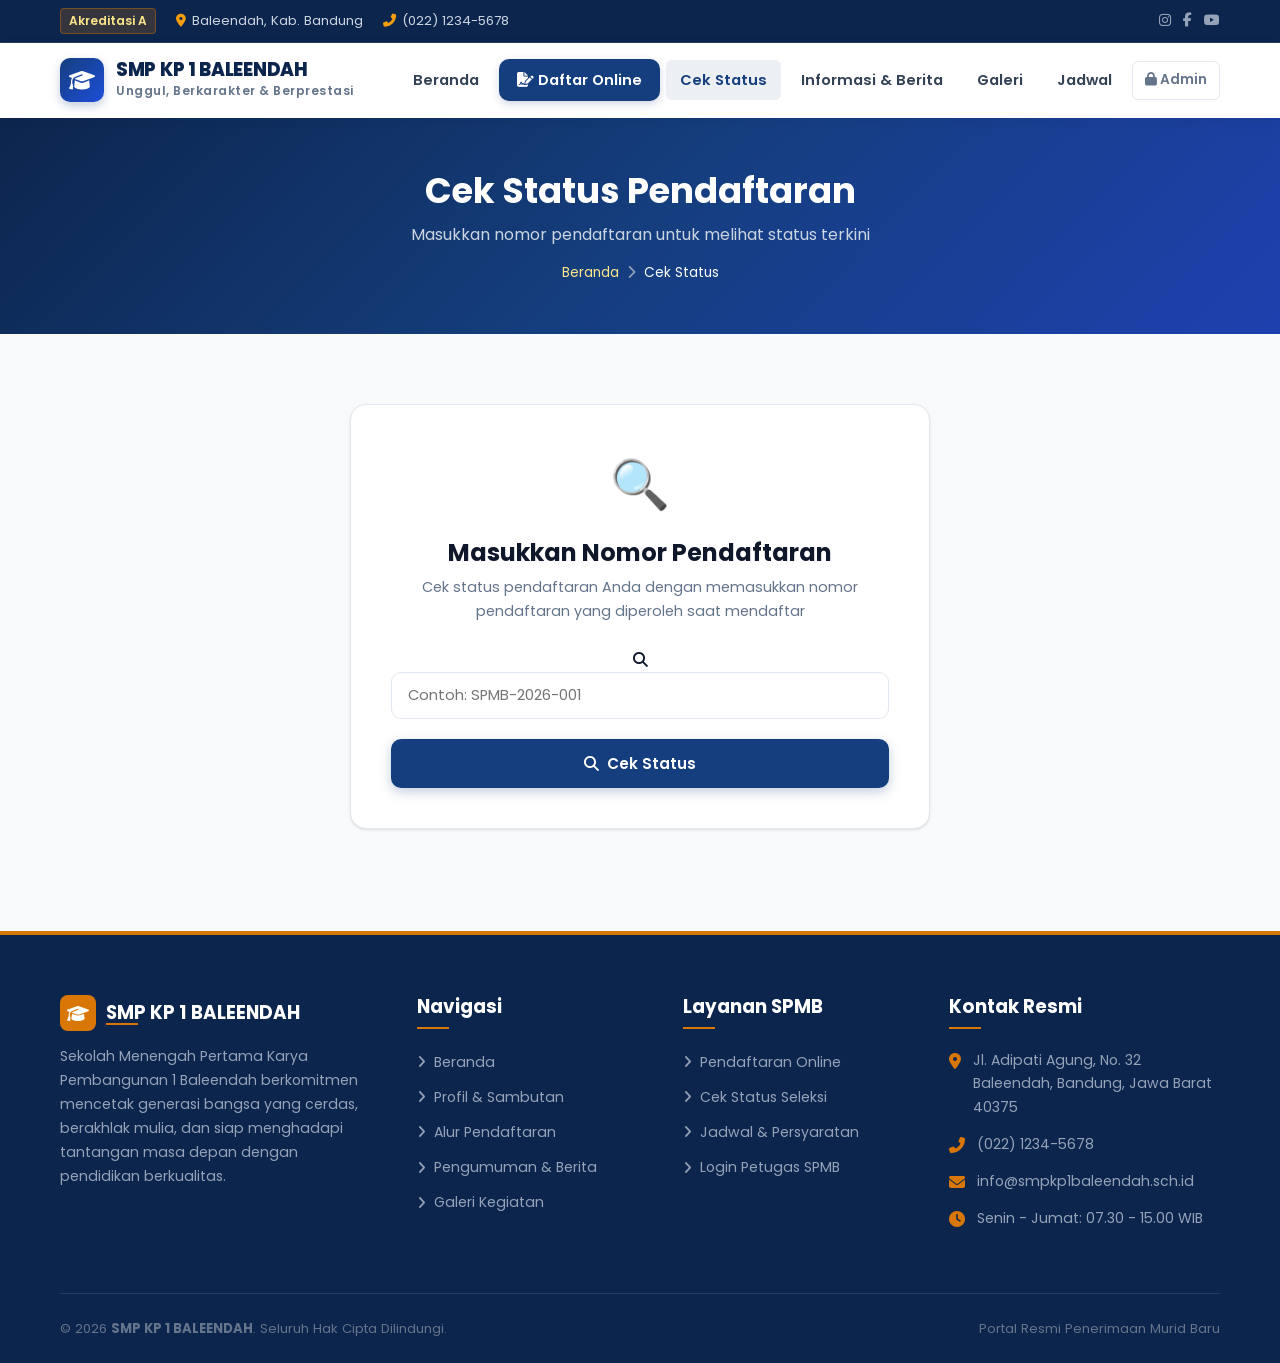
==== commit efa6dfc2: "Revamp footer section with updated content and layout" ====
--- a/cek-status.html
+++ b/cek-status.html
@@ -130,44 +130,76 @@
     </section>
 
     <!-- Footer -->
-    <footer class="footer">
-        <div class="footer-wave">
-            <svg xmlns="http://www.w3.org/2000/svg" viewBox="0 0 1440 120" preserveAspectRatio="none">
-                <path fill="currentColor" d="M0,64L48,69.3C96,75,192,85,288,80C384,75,480,53,576,48C672,43,768,53,864,64C960,75,1056,85,1152,80C1248,75,1344,53,1392,42.7L1440,32L1440,120L1392,120C1344,120,1248,120,1152,120C1056,120,960,120,864,120C768,120,672,120,576,120C480,120,384,120,288,120C192,120,96,120,48,120L0,120Z"></path>
-            </svg>
-        </div>
-        <div class="footer-content">
-            <div class="footer-container">
+    <footer class="footer-official" id="kontak">
+        <div class="container">
+            <div class="footer-grid">
+                <!-- Col 1 -->
+                <div class="footer-col footer-about">
+                    <div style="display:flex;align-items:center;gap:10px;margin-bottom:14px;">
+                        <div style="width:36px;height:36px;background:var(--secondary);border-radius:8px;display:flex;align-items:center;justify-content:center;color:#fff;font-size:1.1rem;">
+                            <i class="fas fa-graduation-cap"></i>
+                        </div>
+                        <h3 style="margin:0;padding:0;border:none;color:#fff;" data-cms="namaSekolah">SMP KP 1 BALEENDAH</h3>
+                    </div>
+                    <p data-cms="deskripsi">
+                        Sekolah Menengah Pertama Karya Pembangunan 1 Baleendah berkomitmen mencetak generasi bangsa yang cerdas, berakhlak mulia, dan siap menghadapi tantangan masa depan dengan pendidikan berkualitas.
+                    </p>
+                </div>
+
+                <!-- Col 2 -->
                 <div class="footer-col">
-                    <h3>🎓 <span data-cms="namaSekolah">SMP KP 1 BALEENDAH</span></h3>
-                    <p data-cms="taglineSekolah">Mencetak generasi penerus bangsa yang cerdas, berakhlak mulia, dan siap menghadapi tantangan masa depan.</p>
-                    <div class="footer-social">
-                        <a href="#" data-cms-href="sosialFacebook" target="_blank"><i class="fab fa-facebook-f"></i></a>
-                        <a href="#" data-cms-href="sosialInstagram" target="_blank"><i class="fab fa-instagram"></i></a>
-                        <a href="#" data-cms-href="sosialYoutube" target="_blank"><i class="fab fa-youtube"></i></a>
-                        <a href="#" data-cms-wa="whatsapp" target="_blank"><i class="fab fa-whatsapp"></i></a>
-                    </div>
-                </div>
+                    <h3>Navigasi</h3>
+                    <ul class="footer-links">
+                        <li><a href="/"><i class="fas fa-angle-right"></i> Beranda</a></li>
+                        <li><a href="/#profil"><i class="fas fa-angle-right"></i> Profil & Sambutan</a></li>
+                        <li><a href="/#alur"><i class="fas fa-angle-right"></i> Alur Pendaftaran</a></li>
+                        <li><a href="/pengumuman.html"><i class="fas fa-angle-right"></i> Pengumuman & Berita</a></li>
+                        <li><a href="/galeri.html"><i class="fas fa-angle-right"></i> Galeri Kegiatan</a></li>
+                    </ul>
+                </div>
+
+                <!-- Col 3 -->
                 <div class="footer-col">
-                    <h3>Link Cepat</h3>
-                    <ul>
-                        <li><a href="/pendaftaran.html"><i class="fas fa-chevron-right"></i> Pendaftaran</a></li>
-                        <li><a href="/cek-status.html"><i class="fas fa-chevron-right"></i> Cek Status</a></li>
-                        <li><a href="/pengumuman.html"><i class="fas fa-chevron-right"></i> Pengumuman</a></li>
-                        <li><a href="/galeri.html"><i class="fas fa-chevron-right"></i> Galeri</a></li>
+                    <h3>Layanan SPMB</h3>
+                    <ul class="footer-links">
+                        <li><a href="/pendaftaran.html"><i class="fas fa-angle-right"></i> Pendaftaran Online</a></li>
+                        <li><a href="/cek-status.html"><i class="fas fa-angle-right"></i> Cek Status Seleksi</a></li>
+                        <li><a href="/jadwal.html"><i class="fas fa-angle-right"></i> Jadwal & Persyaratan</a></li>
+                        <li><a href="/admin/"><i class="fas fa-angle-right"></i> Login Petugas SPMB</a></li>
                     </ul>
                 </div>
+
+                <!-- Col 4 -->
                 <div class="footer-col">
-                    <h3>Kontak Kami</h3>
-                    <ul>
-                        <li><i class="fas fa-map-marker-alt"></i> <span data-cms="alamat">Baleendah, Kab. Bandung</span></li>
-                        <li><i class="fas fa-phone"></i> <span data-cms="telepon">(022) 1234-5678</span></li>
-                        <li><i class="fas fa-envelope"></i> <span data-cms="email">info@smpkp1baleendah.sch.id</span></li>
+                    <h3>Kontak Resmi</h3>
+                    <ul class="footer-contact-list">
+                        <li>
+                            <i class="fas fa-map-marker-alt"></i>
+                            <span data-cms="alamat">Jl. Adipati Agung, No. 32 Baleendah, Bandung, Jawa Barat 40375</span>
+                        </li>
+                        <li>
+                            <i class="fas fa-phone-alt"></i>
+                            <span data-cms="telepon">(022) 1234-5678</span>
+                        </li>
+                        <li>
+                            <i class="fas fa-envelope"></i>
+                            <span data-cms="email">info@smpkp1baleendah.sch.id</span>
+                        </li>
+                        <li>
+                            <i class="fas fa-clock"></i>
+                            <span data-cms="jamLayanan">Senin - Jumat: 07.30 - 15.00 WIB</span>
+                        </li>
                     </ul>
                 </div>
             </div>
+
             <div class="footer-bottom">
-                <p>&copy; 2026 <span data-cms="namaSekolah">SMP KP 1 BALEENDAH</span>. All rights reserved.</p>
+                <div>
+                    &copy; <span id="currentYear">2026</span> <strong data-cms="namaSekolah">SMP KP 1 BALEENDAH</strong>. Seluruh Hak Cipta Dilindungi.
+                </div>
+                <div>
+                    Portal Resmi Penerimaan Murid Baru
+                </div>
             </div>
         </div>
     </footer>
